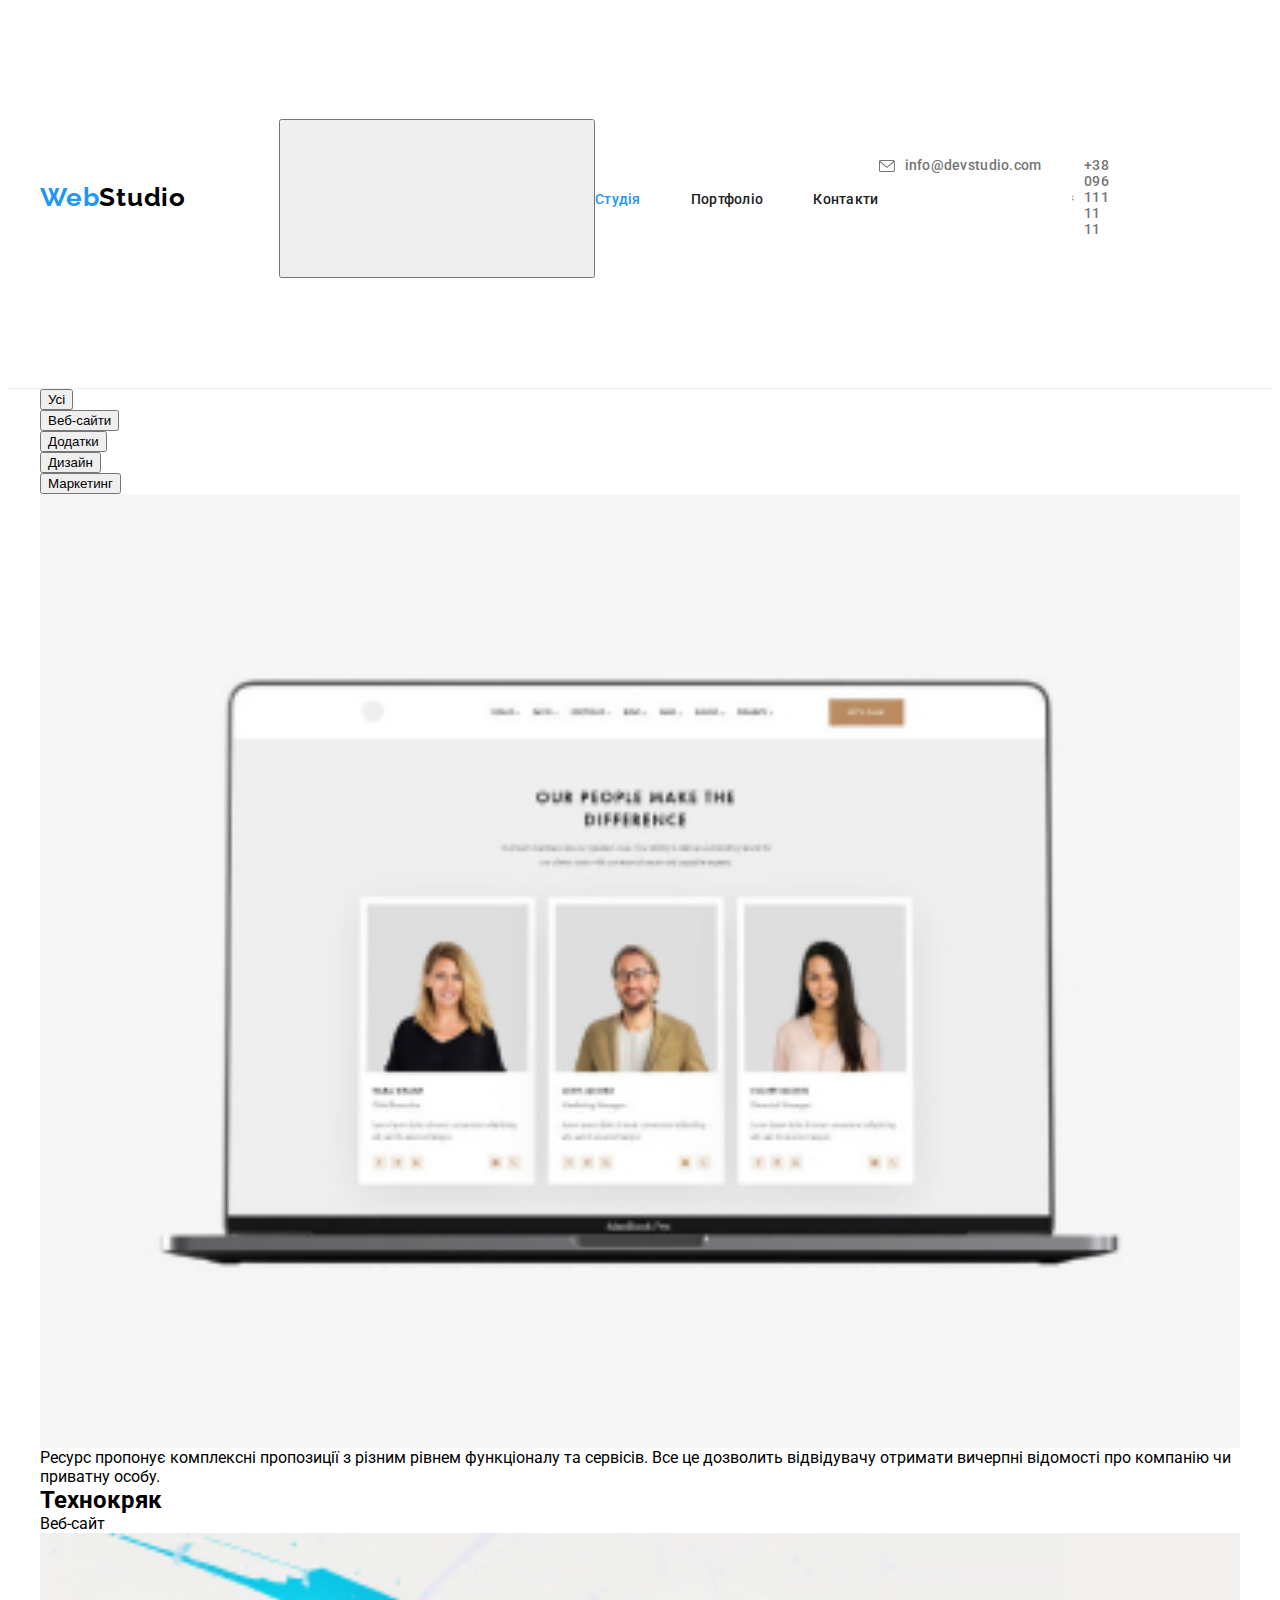
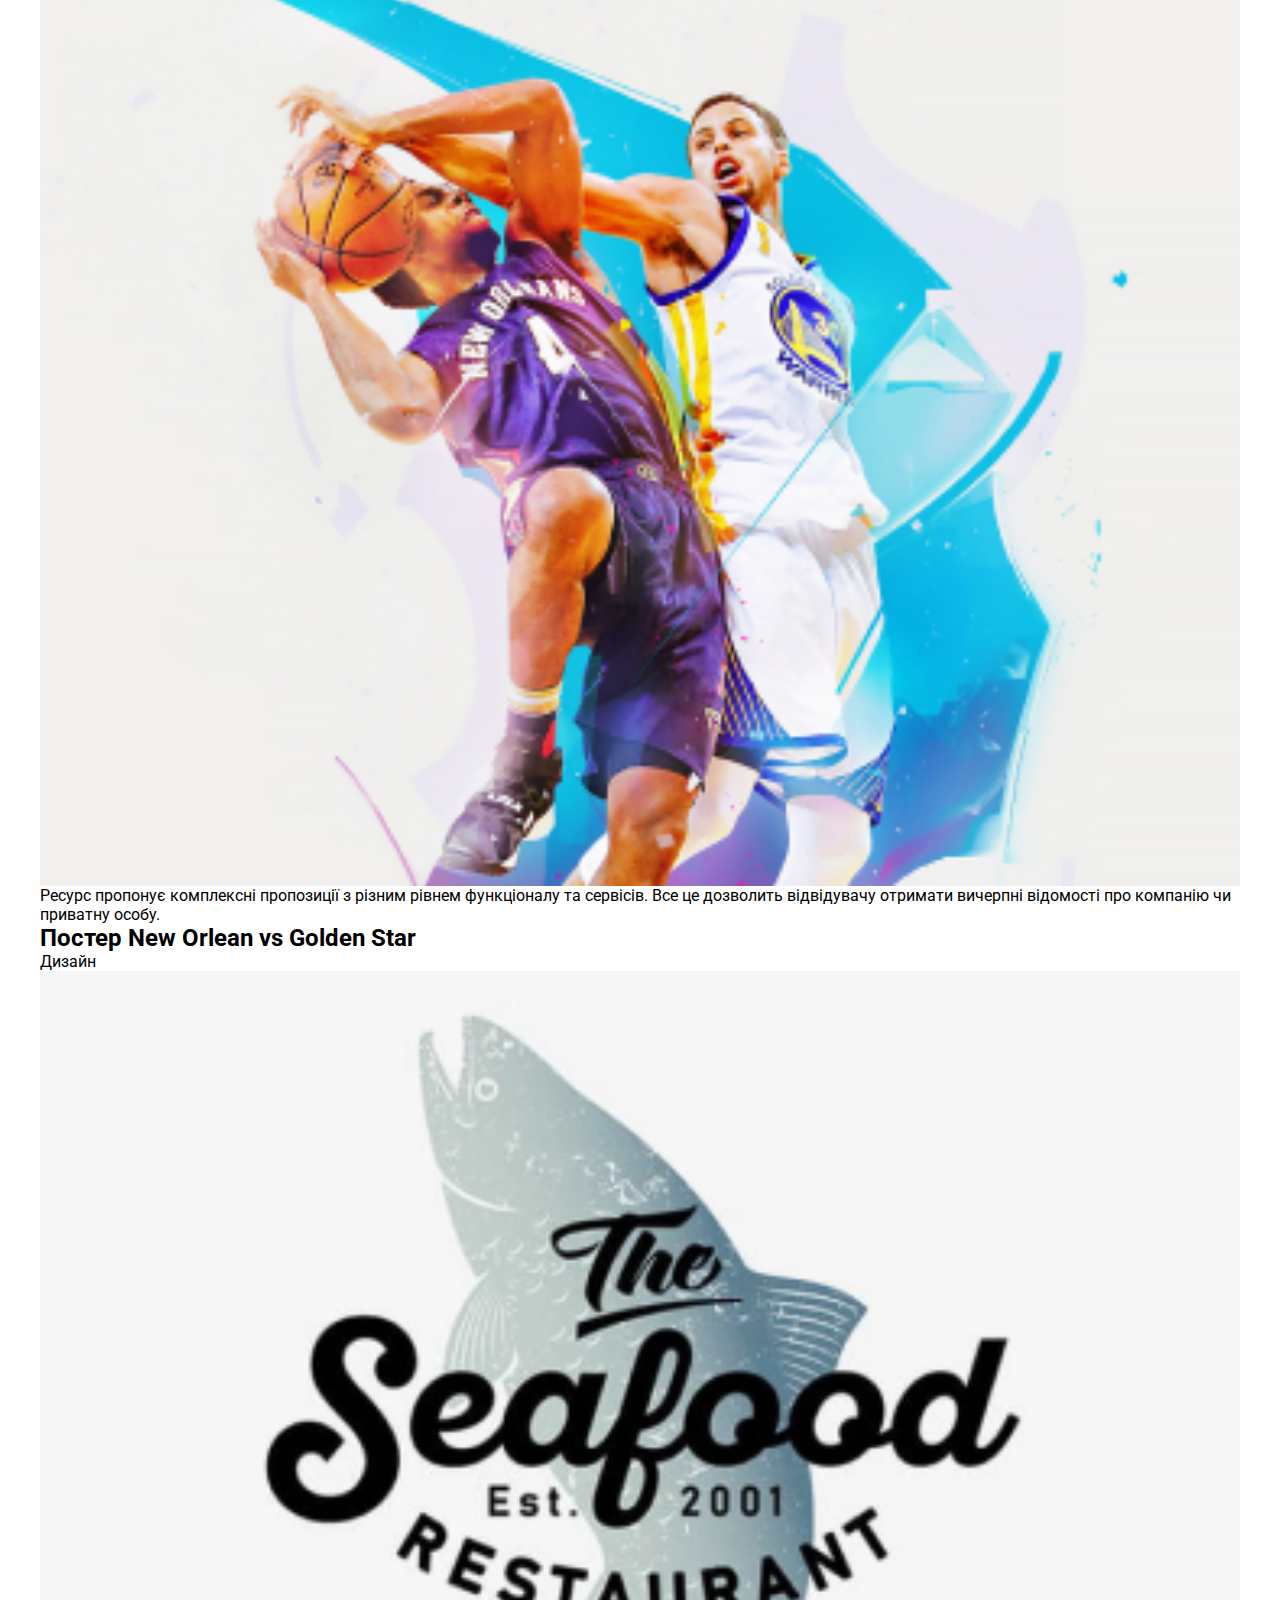
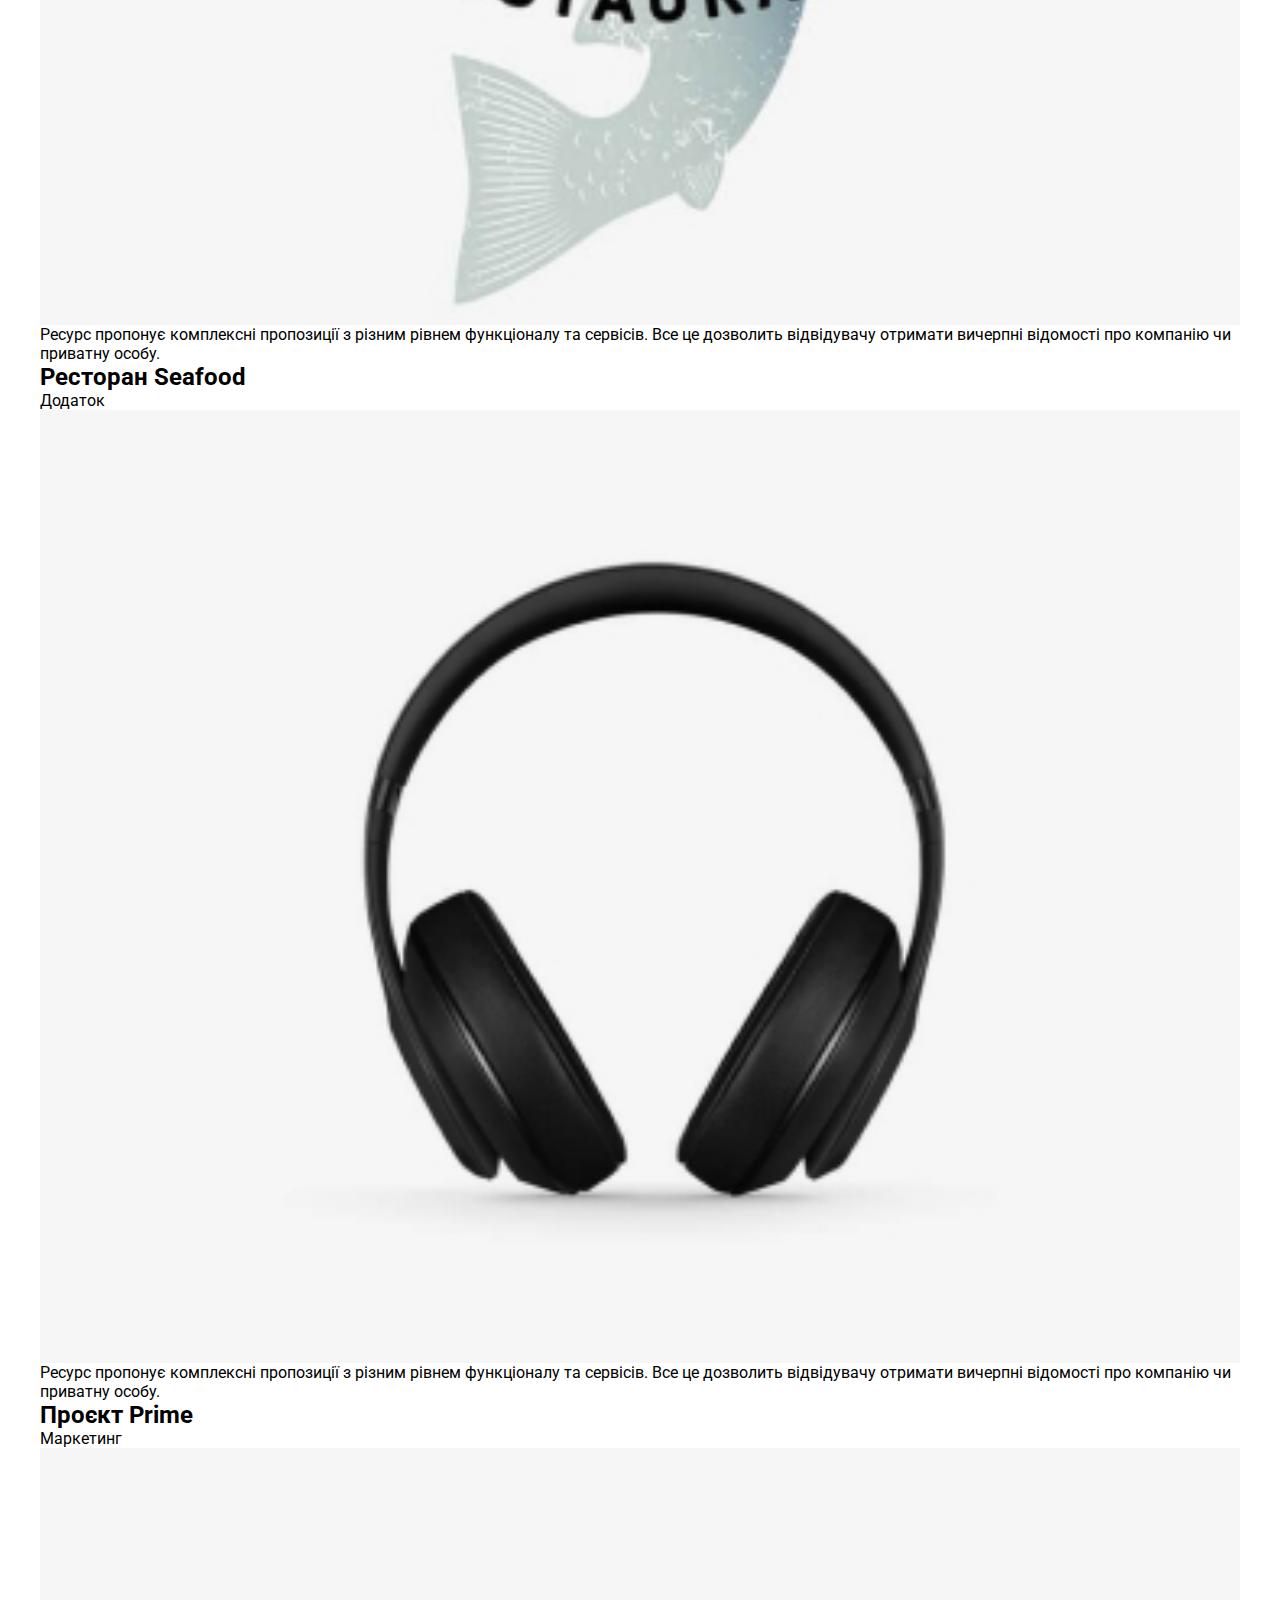
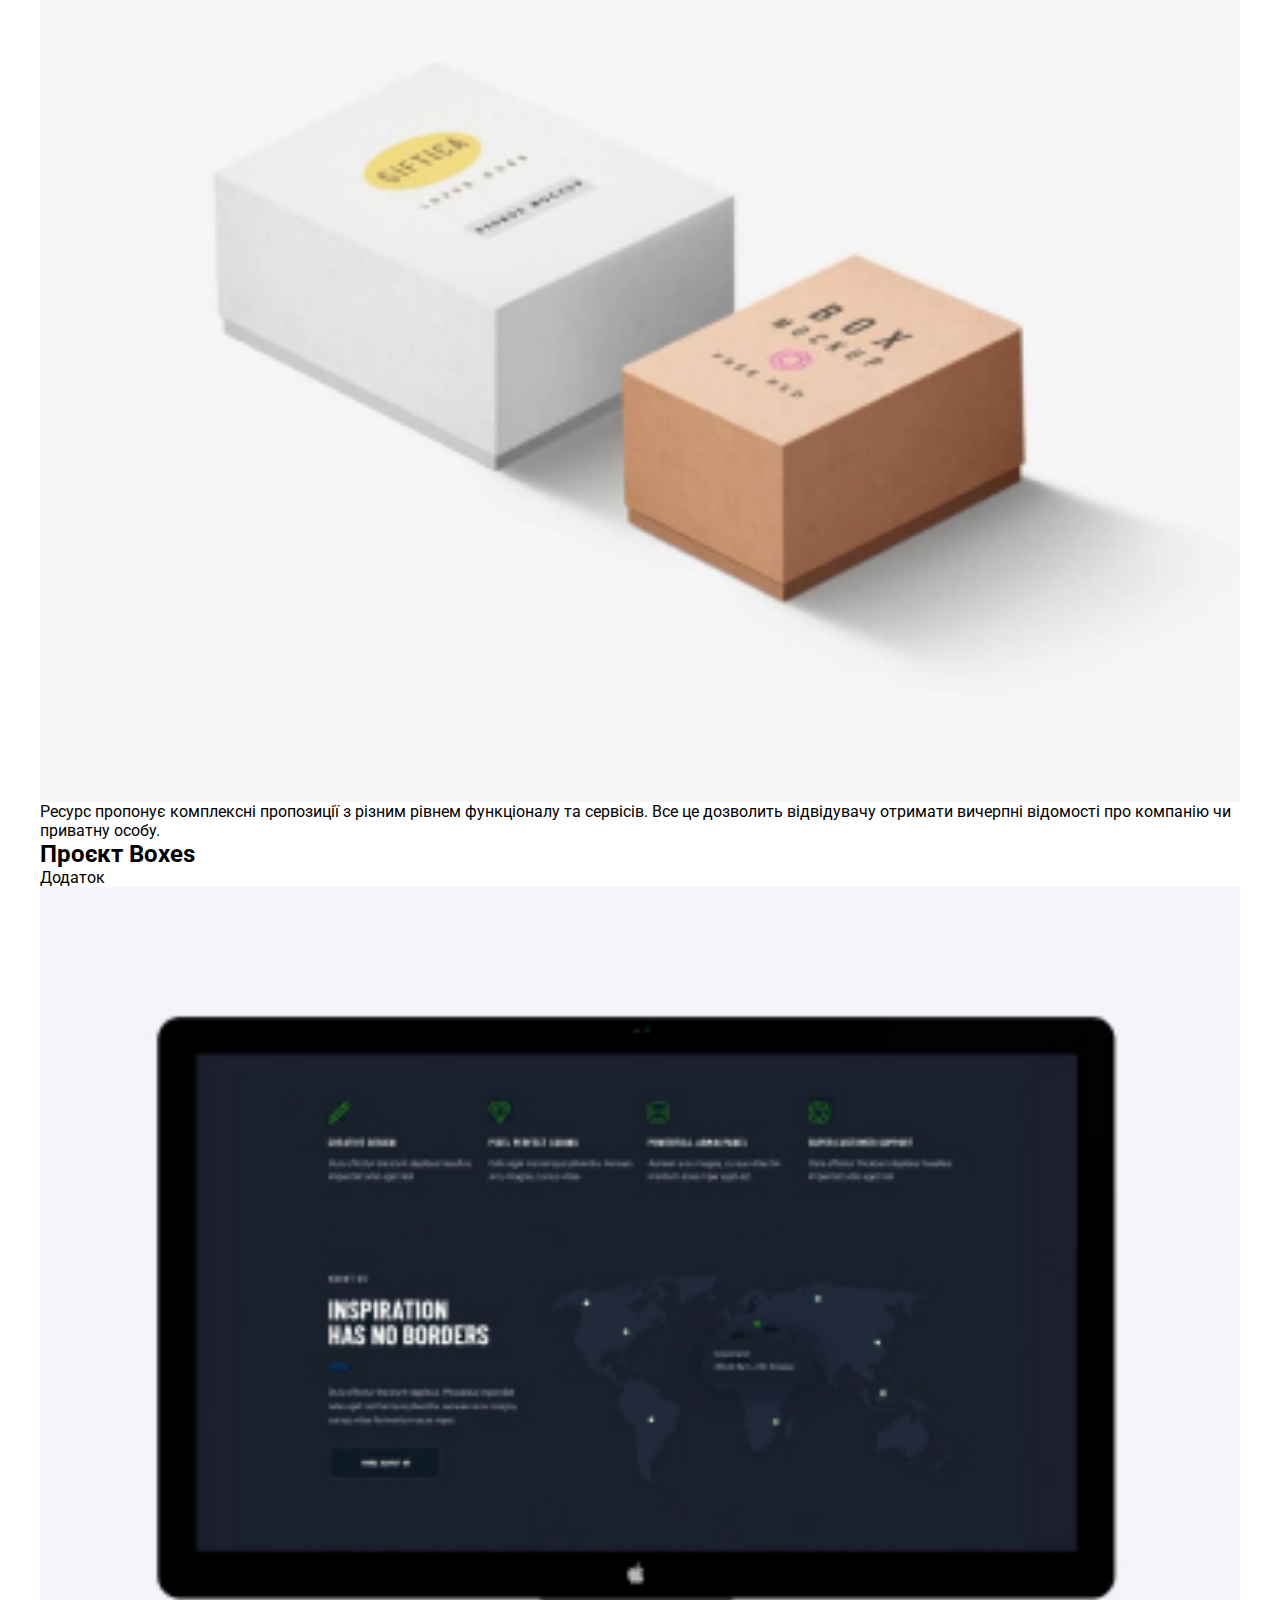
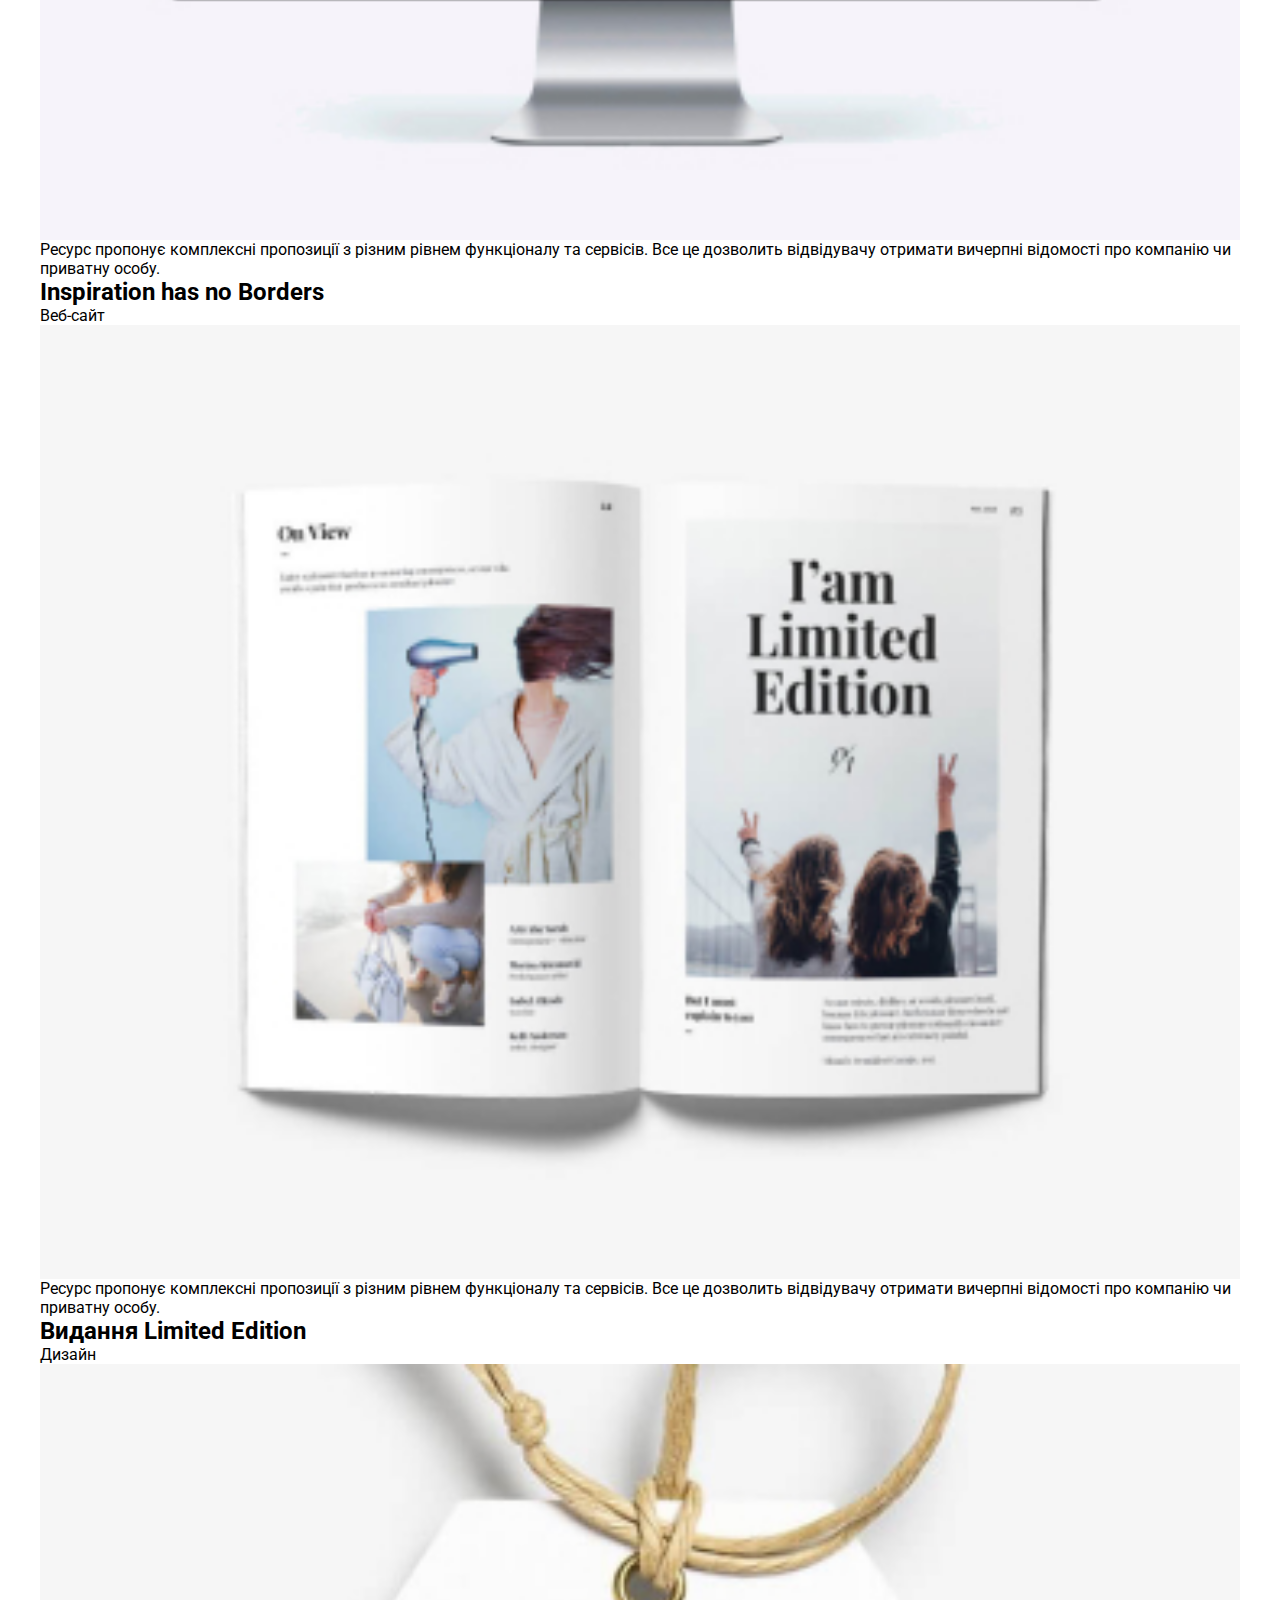
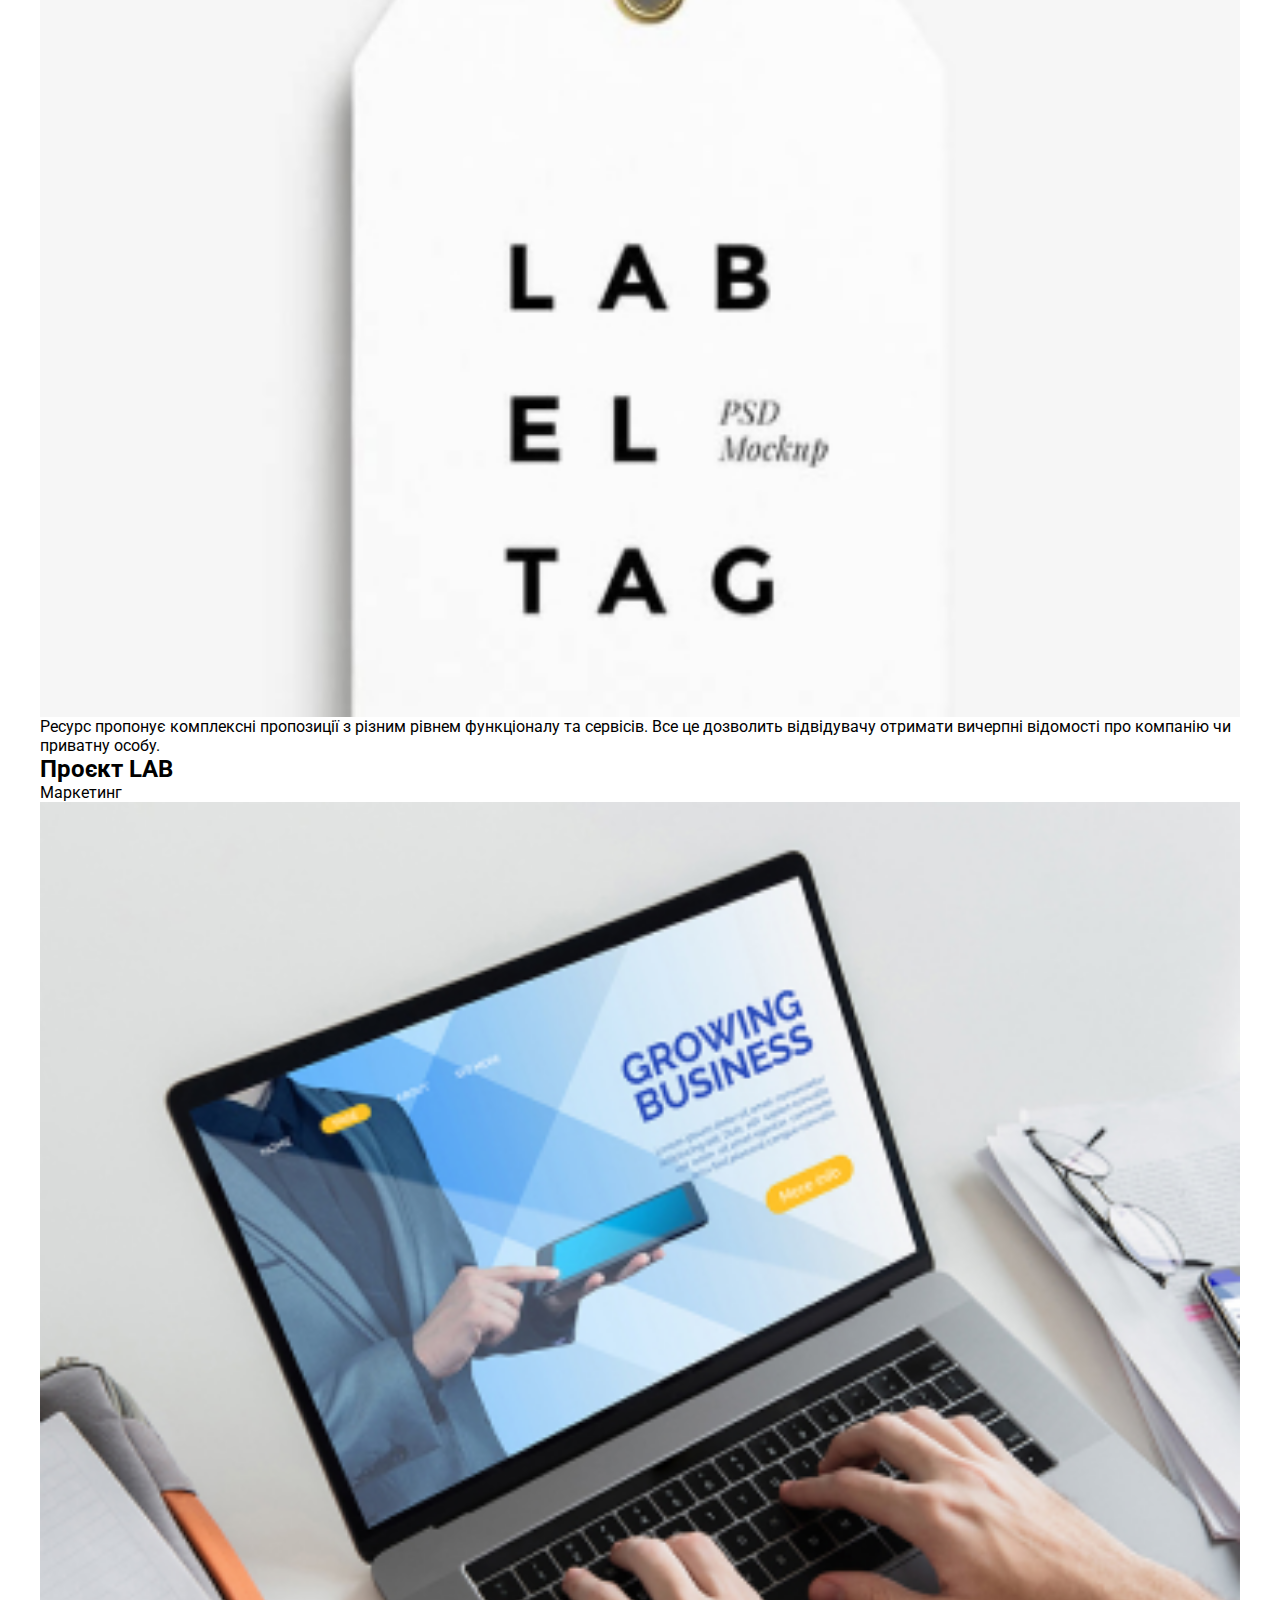
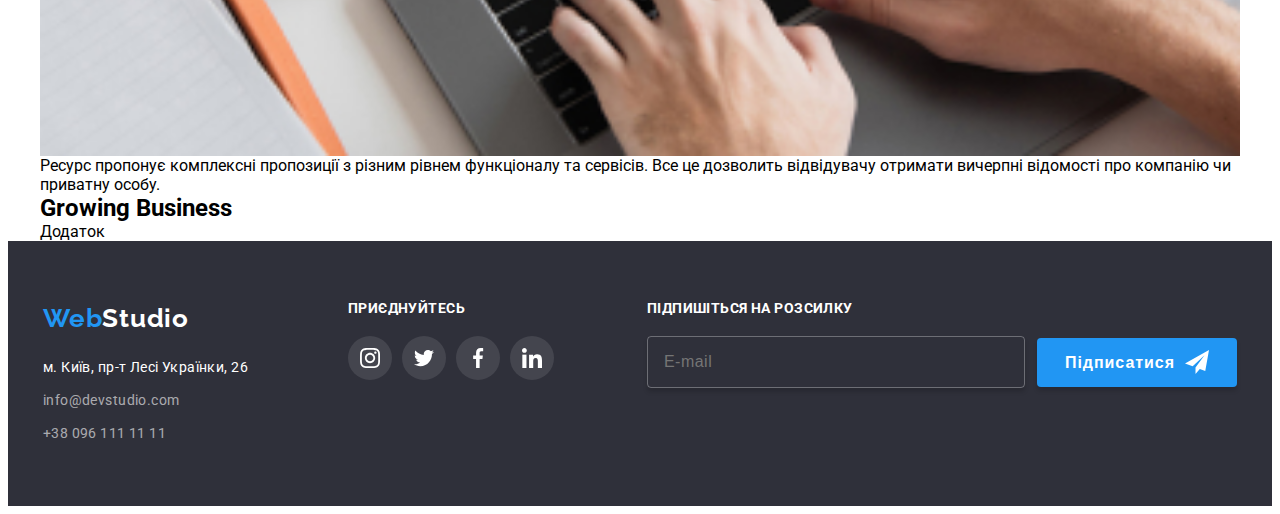
==== pages/portfolio.html @ 9ba5f321 "ee" ====
<!DOCTYPE html>
<html lang="en">
<head>
    <meta charset="UTF-8">
    <meta name="viewport" content="width=device-width, initial-scale=1.0">
    <title>Document</title>
     <link
      rel="stylesheet"
      href="https://cdnjs.cloudflare.com/ajax/libs/modern-normalize/2.0.0/modern-normalize.min.css"
      integrity="sha512-4xo8blKMVCiXpTaLzQSLSw3KFOVPWhm/TRtuPVc4WG6kUgjH6J03IBuG7JZPkcWMxJ5huwaBpOpnwYElP/m6wg=="
      crossorigin="anonymous"
      referrerpolicy="no-referrer" />
    <link rel="preconnect" href="https://fonts.googleapis.com" />
    <link rel="preconnect" href="https://fonts.gstatic.com" crossorigin />
    <link
      href="https://fonts.googleapis.com/css2?family=Raleway:ital,wght@0,100..900;1,100..900&family=Roboto:ital,wght@0,100;0,300;0,400;0,500;0,700;0,900;1,100;1,300;1,400;1,500;1,700;1,900&display=swap"
      rel="stylesheet" />
   
    <link rel="stylesheet" href="../style/main.min.css" />

</head>
<body>
  <header class="header">
    <div class="container">
      <a href="../index.html" class="header__logo"
        ><span class="header__color">Web</span>Studio</a
      >
      <button type="button" class="header__menu" data-menu-open>
        <svg class="header__burger">
          <use href="../img/symbol-defs.svg#icon-menu"></use>
        </svg>
      </button>
      <nav class="nav">
        <ul class="nav__list">
          <li class="nav__item">
            <a href="../index.html" class="nav__link curent">Студія</a>
          </li>
          <li class="nav__item">
            <a href="../pages/portfolio.html" class="nav__link">Портфоліо</a>
          </li>
          <li class="nav__item"><a href="#" class="nav__link">Контакти</a></li>
        </ul>
      </nav>
      <ul class="header__list">
        <li class="header__item">
          <a href="mailto:info@devstudio.com" class="header__link"
            ><svg class="header__icon">
              <use href="../img/symbol-defs.svg#icon-mail"></use>
              </svg><span class="header__cell">info@devstudio.com</span></a
          >
        </li>
        <li class="header__item">
          <a href="tel:+380961111111" class="header__link"
            ><svg class="header__icon">
              <use href="../img/symbol-defs.svg#icon-tel"></use>
              </svg>
              <span class="header__cell">+38 096 111 11 11</span></a>
        </li>
      </ul>
      <div class="menu is-hidden" data-menu>
        <button type="button" class="menu__close" data-menu-close>
          <svg class="menu__icon">
            <use href="../img/symbol-defs.svg#icon-close"></use>
          </svg>
        </button>
        <ul class="menu__list">
          <li class="menu__item"><a href="../index.html" class="menu__link">Студія</a></li>
          <li class="menu__item"><a href="../pages/portfolio.html" class="menu__link">Портфоліо</a></li>
          <li class="menu__item"><a href="#" class="menu__link">Контакти</a></li>

        </ul>
        <ul class="menu__items">
          <li class="menu__elem"><a href="tel:+380961111111" class="menu__contacttel">+38 096 111 11 11</a></li>
          <li class="menu__elem"><a href="mailto:info@devstudio.com" class="menu__contact">info@devstudio.com</a></li>
        </ul>

      <ul class="menu__social">
        <li class="menu__el"><a href="#" class="menu__ciberlink">Instagram</a></li>
        <li class="menu__el"><a href="#" class="menu__ciberlink">Twitter</a></li>
        <li class="menu__el"><a href="#" class="menu__ciberlink">Facebook</a></li>
        <li class="menu__el"><a href="#" class="menu__ciberlink">LinkedIn</a></li>
      </ul>
      </div>
    </div>
  </header>

    <main>
        <section class="card">
            <div class="container">
            <ul class="button__list">
                <li class="button__item"><button type="button" class="button__btn">Усі</button></li>
                <li class="button__item"><button type="button" class="button__btn">Веб-сайти</button></li>
                <li class="button__item"><button type="button" class="button__btn">Додатки</button></li>
                <li class="button__item"><button type="button" class="button__btn">Дизайн</button></li>
                <li class="button__item"><button type="button" class="button__btn">Маркетинг</button></li>
            </ul>
            <ul class="card__list">
                <li class="card__item">
                  <div class="card__box">
                    <img src="../img/texno.jpg" alt="texno" class="card__img">
                    <p class="card__desk">Ресурс пропонує комплексні пропозиції з різним рівнем функціоналу та сервісів. Все це дозволить відвідувачу отримати вичерпні відомості про компанію чи приватну особу.</p>
                    </div>
                    <div class="card__wrap">
                        <h2 class="card__title">Технокряк</h2>
                        <p class="card__text">Веб-сайт</p>
                    </div>
                </li>
                <li class="card__item">
                  <div class="card__box">
                    <img src="../img/star.jpg" alt="star" class="card__img">
                    <p class="card__desk">Ресурс пропонує комплексні пропозиції з різним рівнем функціоналу та сервісів. Все це дозволить відвідувачу отримати вичерпні відомості про компанію чи приватну особу.</p>
                    </div>
                    <div class="card__wrap">
                        <h2 class="card__title">Постер New Orlean vs Golden Star</h2>
                        <p class="card__text">Дизайн</p>
                    </div>
                </li>
                <li class="card__item">
                  <div class="card__box">
                    <img src="../img/seafood.jpg" alt="seafood" class="card__img">
                    <p class="card__desk">Ресурс пропонує комплексні пропозиції з різним рівнем функціоналу та сервісів. Все це дозволить відвідувачу отримати вичерпні відомості про компанію чи приватну особу.</p>
                    </div>
                    <div class="card__wrap">
                        <h2 class="card__title">Ресторан Seafood</h2>
                        <p class="card__text">Додаток</p>
                    </div>
                </li>
                <li class="card__item">
                  <div class="card__box">
                    <img src="../img/prime.jpg" alt="prime" class="card__img">
                    <p class="card__desk">Ресурс пропонує комплексні пропозиції з різним рівнем функціоналу та сервісів. Все це дозволить відвідувачу отримати вичерпні відомості про компанію чи приватну особу.</p>
                    </div>
                    <div class="card__wrap">
                        <h2 class="card__title">Проєкт Prime</h2>
                        <p class="card__text">Маркетинг</p>
                    </div>
                </li>
                <li class="card__item">
                  <div class="card__box">
                    <img src="../img/boxes.jpg" alt="boxes" class="card__img">
                    <p class="card__desk">Ресурс пропонує комплексні пропозиції з різним рівнем функціоналу та сервісів. Все це дозволить відвідувачу отримати вичерпні відомості про компанію чи приватну особу.</p>
                    </div>
                    <div class="card__wrap">
                        <h2 class="card__title">Проєкт Boxes</h2>
                        <p class="card__text">Додаток</p>
                    </div>
                </li>
                <li class="card__item">
                  <div class="card__box">
                    <img src="../img/borders.jpg" alt="borders" class="card__img">
                    <p class="card__desk">Ресурс пропонує комплексні пропозиції з різним рівнем функціоналу та сервісів. Все це дозволить відвідувачу отримати вичерпні відомості про компанію чи приватну особу.</p>
                    </div>
                    <div class="card__wrap">
                        <h2 class="card__title">Inspiration has no Borders</h2>
                        <p class="card__text">Веб-сайт</p>
                    </div>
                </li>
                <li class="card__item">
                  <div class="card__box">
                    <img src="../img/edition.jpg" alt="edstion" class="card__img">
                    <p class="card__desk">Ресурс пропонує комплексні пропозиції з різним рівнем функціоналу та сервісів. Все це дозволить відвідувачу отримати вичерпні відомості про компанію чи приватну особу.</p>
                    </div>
                    <div class="card__wrap">
                        <h2 class="card__title">Видання Limited Edition</h2>
                        <p class="card__text">Дизайн</p>
                    </div>
                </li>
                <li class="card__item">
                  <div class="card__box">
                    <img src="../img/lab.jpg" alt="lab" class="card__img">
                    <p class="card__desk">Ресурс пропонує комплексні пропозиції з різним рівнем функціоналу та сервісів. Все це дозволить відвідувачу отримати вичерпні відомості про компанію чи приватну особу.</p>
                    </div>
                    <div class="card__wrap">
                        <h2 class="card__title">Проєкт LAB</h2>
                        <p class="card__text">Маркетинг</p>
                    </div>
                </li>
                <li class="card__item">
                  <div class="card__box">
                    <img src="../img/busines.jpg" alt="busines" class="card__img">
                    <p class="card__desk">Ресурс пропонує комплексні пропозиції з різним рівнем функціоналу та сервісів. Все це дозволить відвідувачу отримати вичерпні відомості про компанію чи приватну особу.</p>
                    </div>
                    <div class="card__wrap">
                        <h2 class="card__title">Growing Business</h2>
                        <p class="card__text">Додаток</p>
                    </div>
                </li>
            </ul>
    </div>
        </section>
    </main>

     <footer class="footer">
      <div class="container">
        <div class="footer__wrapper">
          <a href="../index.html" class="footer__logo"
            ><span class="footer__color">Web</span>Studio</a
          >
          <address class="footer__address">
            <a
              href="https://www.google.com/maps?sca_esv=b5919fffce7396f9&sca_upv=1&rlz=1C1CHZN_ruUA982UA982&output=search&q=%D0%BC.+%D0%9A%D0%B8%D1%97%D0%B2,+%D0%BF%D1%80-%D1%82+%D0%9B%D0%B5%D1%81%D1%96+%D0%A3%D0%BA%D1%80%D0%B0%D1%97%D0%BD%D0%BA%D0%B8,+26&source=lnms&fbs=[base64]&entry=mc&ved=1t:200715&ictx=111"
              target="_blank"
              class="footer__position"
              >м. Київ, пр-т Лесі Українки, 26</a
            >
            <ul class="footer__list">
              <li class="footer__item">
                <a href="mailto:info@devstudio.com" class="footer__link"
                  >info@devstudio.com</a
                >
              </li>
              <li class="footer__item">
                <a href="tel:+380961111111" class="footer__link"
                  >+38 096 111 11 11</a
                >
              </li>
            </ul>
          </address>
        </div>
        <div class="footer__box">
          <h2 class="footer__title">приєднуйтесь</h2>
          <ul class="footer__items">
            <li class="footer__itm">
              <a href="" class="footer__social">
                <svg class="footer__icon">
                  <use href="../img/symbol-defs.svg#icon-instagram"></use>
                </svg>
              </a>
            </li>
            <li class="footer__itm">
              <a href="" class="footer__social">
                <svg class="footer__icon">
                  <use href="../img/symbol-defs.svg#icon-twitter"></use>
                </svg>
              </a>
            </li>
            <li class="footer__itm">
              <a href="" class="footer__social">
                <svg class="footer__icon">
                  <use href="../img/symbol-defs.svg#icon-facebook"></use>
                </svg>
              </a>
            </li>
            <li class="footer__itm">
              <a href="" class="footer__social">
                <svg class="footer__icon">
                  <use href="../img/symbol-defs.svg#icon-linkedin"></use>
                </svg>
              </a>
            </li>
          </ul>
        </div>
        <div class="footer__block">
          <b class="footer__subscribe">Підпишіться на розсилку</b>
          <form class="footer__form">
            <input type="email" placeholder="E-mail" class="footer__input" />
            <button type="submit" class="footer__btn">
              Підписатися
              <svg class="footer__plane">
                <use href="../img/symbol-defs.svg#icon-plane"></use>
              </svg>
            </button>
          </form>
        </div>
      </div>
    </footer>
    <script src="../js/mobile-menu.js"></script>
</body>
</html>
---- style/main.min.css ----
body{font-family:"Roboto"}.container{max-width:1200px;margin:0 auto;padding:0 15px}@media screen and (min-width: 480px){.container{width:480px}}@media screen and (min-width: 768px){.container{width:768px}}@media screen and (min-width: 1200px){.container{width:1200px}}ul{list-style:none;margin:0;padding:0}a{text-decoration:none}img{display:block;width:100%;height:auto;max-width:100%}h1,h2,h3,p{margin:0}.header{padding:10px 0;border-bottom:1px solid #ececec}@media screen and (min-width: 768px){.header{padding:21px 0}}@media screen and (min-width: 1200px){.header{padding:25px 0}}.header>.container{display:flex;align-items:center}.header__logo{color:#000;font-family:"Raleway";font-size:24px;font-weight:700;line-height:1.38;letter-spacing:.72px;margin-right:auto;animation:logo-scale 5000ms alternate infinite}@media screen and (min-width: 768px){.header__logo{margin-right:88px}}@media screen and (min-width: 1200px){.header__logo{font-size:26px;letter-spacing:.78px;margin-right:93px}}@keyframes logo-scale{0%{transform:scale(0.9)}100%{transform:scale(1.1)}}.header__color{color:#2196f3}.header__list{display:none;margin-left:auto}@media screen and (min-width: 768px){.header__list{display:flex;flex-direction:column;gap:10px}}@media screen and (min-width: 1200px){.header__list{flex-direction:row;gap:30px}}.header__item:nth-child(2) .header__icon{width:10px;height:16px}.header__link{display:flex;align-items:center;gap:10px}.header__link:hover .header__cell,.header__link:focus .header__cell{color:#2196f3}.header__link:hover .header__icon,.header__link:focus .header__icon{fill:#2196f3}.header__cell{color:#757575;font-size:14px;font-weight:500;line-height:1.14;letter-spacing:.28px;transition:color 250ms cubic-bezier(0.4, 0, 0.2, 1)}.header__icon{width:16px;height:12px;fill:#757575;transition:fill 250ms cubic-bezier(0.4, 0, 0.2, 1)}.nav{display:none}@media screen and (min-width: 768px){.nav{display:block}}.nav__list{display:flex;gap:50px}.nav__item{position:relative}.nav__link{color:#212121;font-size:14px;font-weight:500;line-height:1.14;letter-spacing:.28px;transition:color 250ms cubic-bezier(0.4, 0, 0.2, 1)}.nav__link:hover,.nav__link:focus{color:#2196f3}.curent{color:#2196f3}.curent::after{content:"";display:block;opacity:0;border-radius:2px;background-color:#2196f3;width:100%;height:4px;position:absolute;top:49px;left:0;transition:550ms cubic-bezier(0.4, 0, 0.2, 1);transform:scale(0)}.curent:hover::after{opacity:1;transform:scale(1)}.hero{padding-top:118px;padding-bottom:118px;background-image:linear-gradient(rgba(47, 48, 58, 0.4), rgba(47, 48, 58, 0.4)),url(../img/hero.webp);background-position:center;background-repeat:no-repeat;background-size:cover;text-align:center;overflow:hidden}@media screen and (min-width: 1200px){.hero{padding-top:200px;padding-bottom:200px}}.hero__title{color:#fff;text-align:center;font-size:26px;font-weight:900;line-height:1.36;letter-spacing:1.56px;text-transform:uppercase;width:100%;margin-left:auto;margin-right:auto;margin-bottom:30px;animation-name:title-move;animation-duration:2000ms}@media screen and (min-width: 480px){.hero__title{width:360px}}@media screen and (min-width: 1200px){.hero__title{font-size:44px;letter-spacing:2.64px;width:696px}}@keyframes title-move{0%{transform:translateX(-1500px) scale(0);color:#000}100%{transform:translateX(0) scale(1);color:#fff}}.hero__btn{color:#fff;text-align:center;font-size:16px;font-weight:700;line-height:1.87;letter-spacing:.96px;background-color:#2196f3;padding:10px 24px;border:none;border-radius:4px;box-shadow:0px 4px 4px 0px rgba(0,0,0,.15);animation-name:btn-move;animation-duration:2000ms}@media screen and (min-width: 1200px){.hero__btn{padding:10px 32px}}@keyframes btn-move{0%{transform:translateX(1500px) rotate(0) scale(0);color:#000;background-color:red}100%{transform:translateX(0) rotate(360deg) scale(1);color:#fff;background-color:#2196f3}}.advant{padding-top:60px}@media screen and (min-width: 1200px){.advant{padding-top:94px}}.advant__list{display:flex;flex-wrap:wrap;gap:30px}.advant__item::before{content:"";margin-bottom:30px;display:block;width:100%;height:120px;border-radius:4px;background-color:#f5f4fa;background-position:center;background-repeat:no-repeat}@media screen and (min-width: 480px){.advant__item::before{width:450px}}@media screen and (min-width: 768px){.advant__item::before{width:354px}}@media screen and (min-width: 1200px){.advant__item::before{width:270px}}.advant__item:first-child::before{background-image:url(../img/antenna.png)}.advant__item:nth-child(2)::before{background-image:url(../img/clock.png)}.advant__item:nth-child(3)::before{background-image:url(../img/diagram.png)}.advant__item:last-child::before{background-image:url(../img/astronaut.png)}.advant__title{color:#212121;font-size:14px;font-weight:700;line-height:1.14;letter-spacing:.42px;text-transform:uppercase;margin-bottom:10px;text-align:center}@media screen and (min-width: 768px){.advant__title{text-align:start}}.advant__text{width:100%;color:#757575;font-size:14px;font-weight:400;line-height:1.71;letter-spacing:.4px}@media screen and (min-width: 480px){.advant__text{width:450px}}@media screen and (min-width: 768px){.advant__text{width:354px}}@media screen and (min-width: 1200px){.advant__text{width:270px}}.work{display:none;padding-top:94px;padding-bottom:94px;text-align:center}@media screen and (min-width: 1200px){.work{display:block}}.work__title{color:#212121;text-align:center;font-size:36px;font-weight:700;line-height:1.16;letter-spacing:1.08px;margin-bottom:50px}.work__list{display:flex;gap:30px}.work__item{position:relative}.work__wrap{padding-top:27px;padding-bottom:27px;background-color:rgba(47,48,58,.8);position:absolute;bottom:0;left:0;width:100%}.work__deck{color:#fff;text-align:center;font-size:14px;font-weight:700;line-height:1.14;letter-spacing:.42px;text-transform:uppercase}.team{padding-top:60px;padding-bottom:60px;text-align:center;background-color:#f5f4fa}@media screen and (min-width: 1200px){.team{padding-top:94px;padding-bottom:94px}}.team__title{color:#212121;text-align:center;font-weight:700;margin-bottom:30px;font-size:28px;line-height:1.178571429;letter-spacing:.84px}@media screen and (min-width: 1200px){.team__title{margin-bottom:50px;line-height:1.16;letter-spacing:1.08px;font-size:36px}}.team__list{display:flex;gap:30px;flex-wrap:wrap}.team__item{flex-basis:100%;border-radius:0px 0px 4px 4px;box-shadow:0px 1px 3px 0px rgba(0,0,0,.12),0px 1px 1px 0px rgba(0,0,0,.14),0px 2px 1px 0px rgba(0,0,0,.2)}@media screen and (min-width: 480px){.team__item{flex-basis:100%}}@media screen and (min-width: 768px){.team__item{flex-basis:calc((100% - 30px)/2)}}@media screen and (min-width: 1200px){.team__item{flex-basis:calc((100% - 90px)/4)}}.team__img{width:100%}.team__wrap{padding-top:30px;padding-bottom:24px;background:#fff}@media screen and (min-width: 1200px){.team__wrap{padding-bottom:30px}}.team__name{color:#212121;text-align:center;font-size:16px;font-weight:500;line-height:1.18;letter-spacing:.48px;margin-bottom:10px}.team__taxt{color:#757575;text-align:center;font-size:16px;font-weight:400;line-height:1.18;letter-spacing:.48px;margin-bottom:16px}.team__items{display:flex;justify-content:center;gap:10px}.team__link{padding:12px 12px;border-radius:50%;display:flex;justify-content:center;align-items:center;transition-property:background-color;transition-duration:250ms;transition-timing-function:cubic-bezier(0.4, 0, 0.2, 1)}.team__link:hover,.team__link:focus{border:none;background-color:#2196f3;outline:0px solid #2196f3}.team__link:hover .team__icon,.team__link:focus .team__icon{fill:#fff}.team__icon{width:20px;height:20px;fill:#afb1b8;transition-property:fill;transition-duration:250ms;transition-timing-function:cubic-bezier(0.4, 0, 0.2, 1)}.client{padding-top:60px;padding-bottom:60px;text-align:center}@media screen and (min-width: 1200px){.client{padding-top:94px;padding-bottom:94px}}.client__title{color:#212121;text-align:center;font-size:28px;font-weight:700;line-height:1.16;letter-spacing:.84px;margin-bottom:30px}@media screen and (min-width: 1200px){.client__title{margin-bottom:50px;font-size:36px;letter-spacing:1.08px}}.client__list{display:flex;gap:30px;flex-wrap:wrap}.client__item{flex-basis:calc((100% - 30px)/2)}@media screen and (min-width: 480px){.client__item{flex-basis:calc((100% - 30px)/2)}}@media screen and (min-width: 768px){.client__item{flex-basis:calc((100% - 60px)/3)}}@media screen and (min-width: 1200px){.client__item{flex-basis:calc((100% - 150px)/6)}}.client__item:hover .client__link{border-color:#2196f3;outline:1px solid #2196f3}.client__item:hover .client__icon{fill:#2196f3}.client__link{border-radius:4px;outline:1px solid #afb1b8;height:92px;width:100%;display:flex;justify-content:center;align-items:center;transition-property:border-color;transition-duration:250ms;transition-timing-function:cubic-bezier(0.4, 0, 0.2, 1)}@media screen and (min-width: 486px){.client__link{width:210px}}@media screen and (min-width: 768px){.client__link{width:226px}}@media screen and (min-width: 1200px){.client__link{width:170px}}.client__icon{width:106px;height:60px;fill:#afb1b8;transition-property:fill;transition-duration:250ms;transition-timing-function:cubic-bezier(0.4, 0, 0.2, 1)}.footer{padding-top:60px;padding-bottom:60px;background-color:#2f303a;display:flex}@media screen and (min-width: 768px){.footer{flex-direction:row;display:block}}.footer>.container{display:flex;align-items:first baseline;flex-wrap:wrap;justify-content:center;flex-direction:column;align-items:center}@media screen and (min-width: 768px){.footer>.container{flex-direction:row;align-items:normal}}.footer__wrapper{width:235px}.footer__address{margin-left:20px}@media screen and (min-width: 768px){.footer__address{margin-left:0px}}.footer__logo{color:#fff;font-family:"Raleway";font-size:24px;font-weight:700;line-height:1.38;letter-spacing:.72px;margin-left:59px}@media screen and (min-width: 768px){.footer__logo{margin-left:0px}}@media screen and (min-width: 1200px){.footer__logo{font-size:26px;letter-spacing:.78px;margin-left:0px;margin-left:0px;display:block}}.footer__color{color:#2196f3}.footer__address{font-style:normal;margin-top:20px}@media screen and (min-width: 768px){.footer__box{margin-left:165px}}@media screen and (min-width: 1200px){.footer__box{margin-left:70px}}.footer__position{color:#fff;font-size:14px;font-weight:400;line-height:1.71;letter-spacing:.42px;margin-bottom:9px}.footer__list{display:flex;flex-direction:column;gap:9px;margin-top:9px;margin-left:39px}@media screen and (min-width: 1200px){.footer__list{margin-left:0px}}.footer__link{color:rgba(255,255,255,.6);font-size:14px;font-weight:400;line-height:1.71;letter-spacing:.42px}.footer__title{color:#fff;font-size:14px;font-weight:700;line-height:1.14;letter-spacing:.42px;text-transform:uppercase;margin-bottom:20px;margin-top:60px;display:flex;justify-content:center;align-items:center}@media screen and (min-width: 768px){.footer__title{margin-top:0px}}@media screen and (min-width: 1200px){.footer__title{display:block}}.footer__items{display:flex;gap:10px}.footer__social{padding:12px;display:flex;justify-content:center;align-items:center;border-radius:50%;background-color:rgba(255,255,255,.1);transition-property:background-color;transition-duration:250ms;transition-timing-function:cubic-bezier(0.4, 0, 0.2, 1)}.footer__social:hover{background-color:#2196f3}.footer__icon{width:20px;height:20px;fill:#fff;transition-property:fill;transition-duration:250ms;transition-timing-function:cubic-bezier(0.4, 0, 0.2, 1)}.footer__block{margin-top:60px}@media screen and (min-width: 1200px){.footer__block{margin-left:93px;margin-top:0px}}.footer__subscribe{color:#fff;font-size:14px;font-weight:700;line-height:1.14;letter-spacing:.42px;text-transform:uppercase;margin-bottom:20px;display:inline-block;display:flex;justify-content:center;align-items:center}@media screen and (min-width: 1200px){.footer__subscribe{display:block}}.footer__form{display:flex;align-items:center;gap:20px;flex-direction:column}@media screen and (min-width: 1200px){.footer__form{flex-direction:row;gap:12px}}.footer__input{color:rgba(255,255,255,.6);font-size:16px;font-weight:400;line-height:1.25;letter-spacing:.48px;padding-top:15px;padding-bottom:15px;padding-left:16px;border-radius:4px;border:1px solid rgba(255,255,255,.3);background:rgba(33,150,243,0);box-shadow:0px 4px 4px 0px rgba(0,0,0,.15);width:450px}@media screen and (min-width: 1200px){.footer__input{width:358px}}.footer__btn{color:#fff;background-color:#2196f3;padding:10px 28px;text-align:center;font-size:16px;font-weight:700;line-height:1.87;letter-spacing:.96px;border-radius:4px;box-shadow:0px 4px 4px 0px rgba(0,0,0,.15);border:none;display:flex;align-items:center;gap:10px}.footer__plane{width:24px;height:24px;fill:#fff}.backdrop{position:fixed;display:flex;justify-content:center;align-items:center;top:0;left:0;width:100%;height:100%;background-image:linear-gradient(rgba(0, 0, 0, 0.5), rgba(0, 0, 0, 0.5));opacity:1;transition:opacity 400ms cubic-bezier(0.175, 0.885, 0.32, 1.275)}.is-hidden{opacity:0;pointer-events:none;visibility:hidden}.is-hidden .modal{transform:translate(0) rotate(360deg)}.modal{position:absolute;top:50%;left:50%;transform:translate(-50%, -50%);padding:40px;border-radius:4px;background:#fff;box-shadow:0px 1px 3px 0px rgba(0,0,0,.12),0px 1px 1px 0px rgba(0,0,0,.14),0px 2px 1px 0px rgba(0,0,0,.2);transition:visibility 400ms cubic-bezier(0.175, 0.885, 0.32, 1.275),opacity 400ms cubic-bezier(0.175, 0.885, 0.32, 1.275),box-shadow 400ms cubic-bezier(0.175, 0.885, 0.32, 1.275),transform 1s}.modal__title{color:#212121;text-align:center;font-size:20px;font-weight:700;line-height:1.15;letter-spacing:.6px;margin-bottom:12px;text-align:center}.modal__form{font-size:20px}.modal__box{position:relative}.modal__label{color:#757575;font-size:12px;font-weight:400;line-height:1.16;letter-spacing:.12px}.modal__icon{width:18px;height:18px;fill:#212121;position:absolute;top:55%;left:14px}.modal__input{display:block;margin-top:4px;margin-bottom:10px;width:100%;height:40px;border-radius:4px;border:1px solid rgba(33,33,33,.2);outline:rgba(0,0,0,0);padding:11px 12px 11px 42px;font-size:14px}.modal__input:hover,.modal__input:focus{border:1px solid #2196f3}.modal__input:hover+.modal__icon,.modal__input:focus+.modal__icon{fill:#2196f3}.modal__coment{display:block;margin-top:4px;margin-bottom:20px;padding:12px 16px;border-radius:4px;border:1px solid rgba(33,33,33,.2);width:100%;height:120px;color:rgba(117,117,117,.5);font-size:12px;font-weight:400;line-height:1.16;letter-spacing:.12px;resize:none;outline:rgba(0,0,0,0);font-size:14px}.modal__coment:focus{border-color:#2196f3}.modal__wrap{display:flex;align-items:center;gap:4px;margin-left:12px;margin-right:11px}.modal__checked{display:flex;align-items:center}.modal__check{width:16px;height:15px}.modal__span{color:#757575;font-size:14px;font-weight:400;line-height:1.71;letter-spacing:.42px;margin-left:8px}.modal__link{color:#2196f3;font-size:14px;font-weight:400;line-height:24px;letter-spacing:.42px;text-decoration-line:underline}.modal__btn{color:#fff;text-align:center;font-size:16px;font-weight:700;line-height:1.87;letter-spacing:.96px;padding:10px 52px;background-color:#2196f3;border:none;border-radius:4px;box-shadow:0px 4px 4px 0px rgba(0,0,0,.15);display:block;margin-left:auto;margin-right:auto;margin-top:30px}.btn__close{position:absolute;top:8px;right:8px;background-color:rgba(0,0,0,0);width:30px;height:30px;border-radius:50%;border:1px solid rgba(0,0,0,.1);outline:rgba(0,0,0,0);display:flex;justify-content:center;align-items:center}.btn__close:hover,.btn__close:focus{cursor:pointer}.btn__close:hover .form__close,.btn__close:focus .form__close{fill:#2196f3}.form__close{width:18px;height:18px;fill:#000}/*# sourceMappingURL=main.min.css.map */
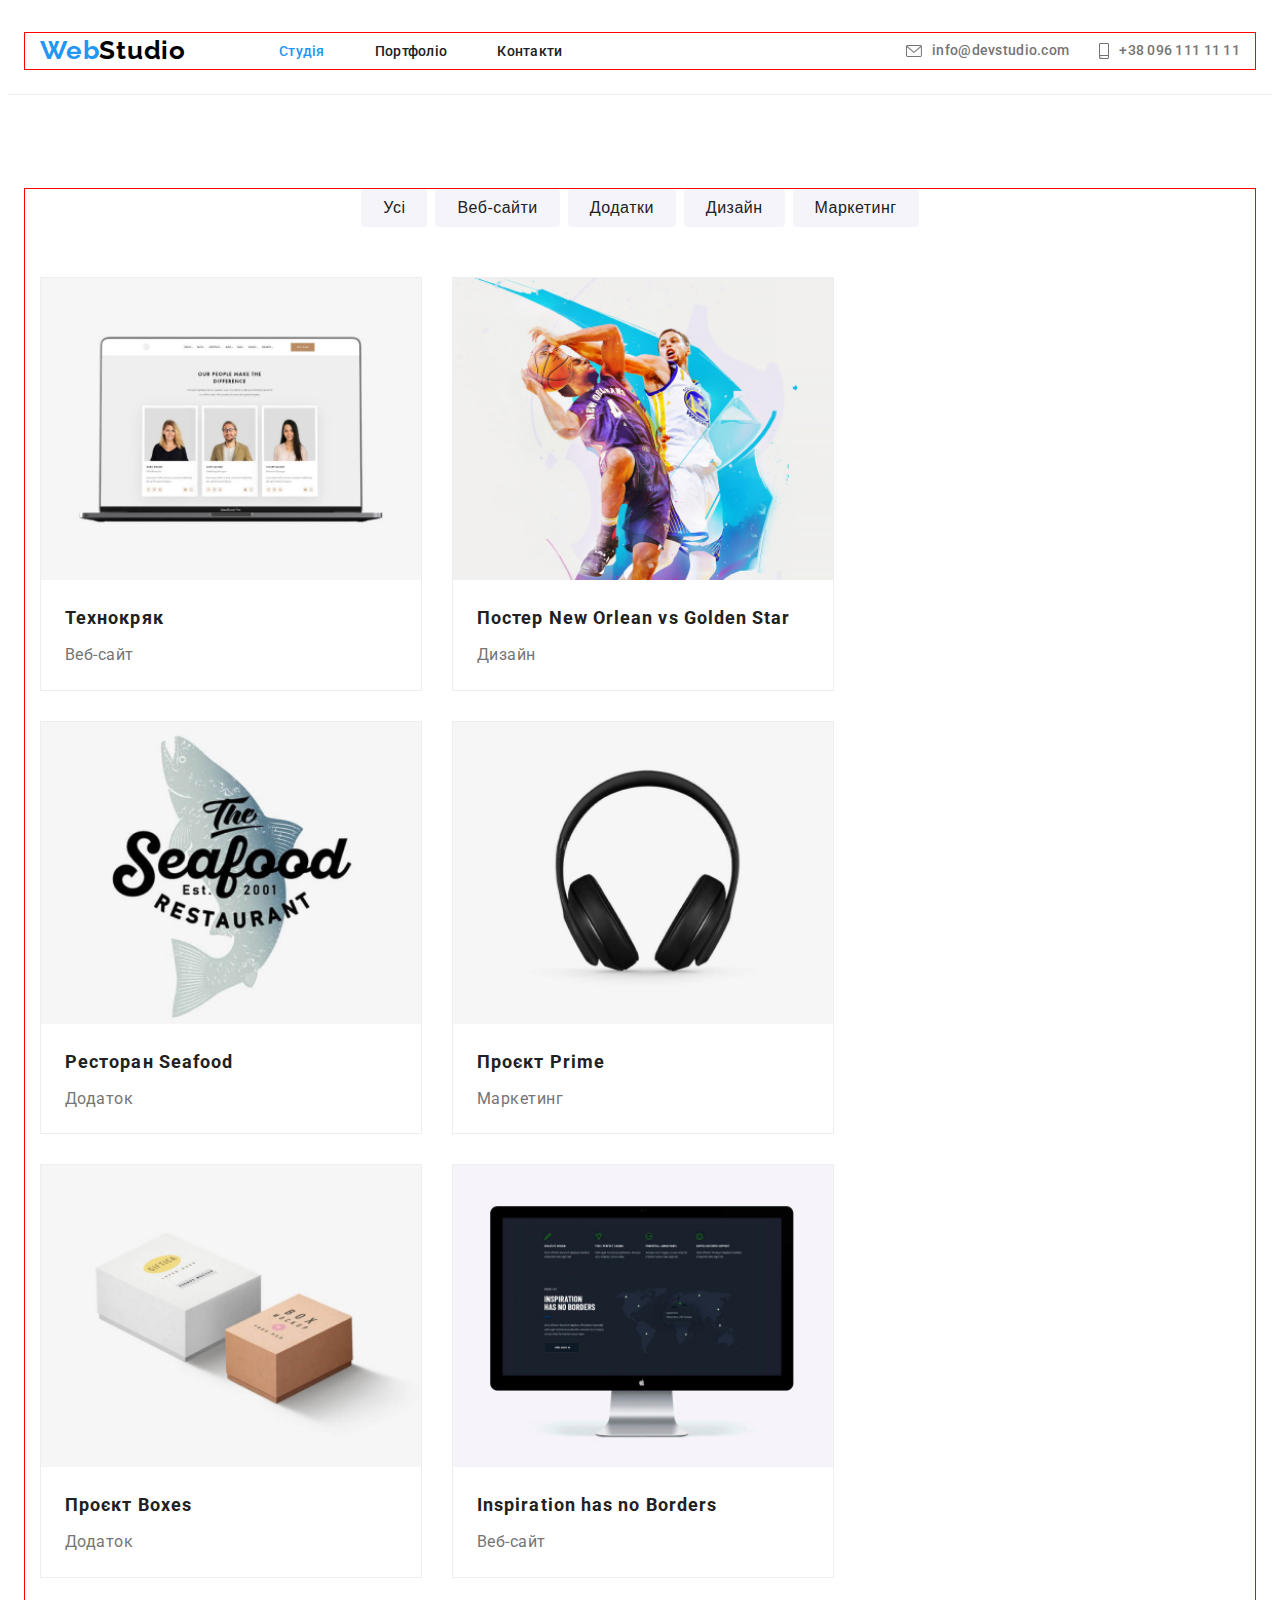
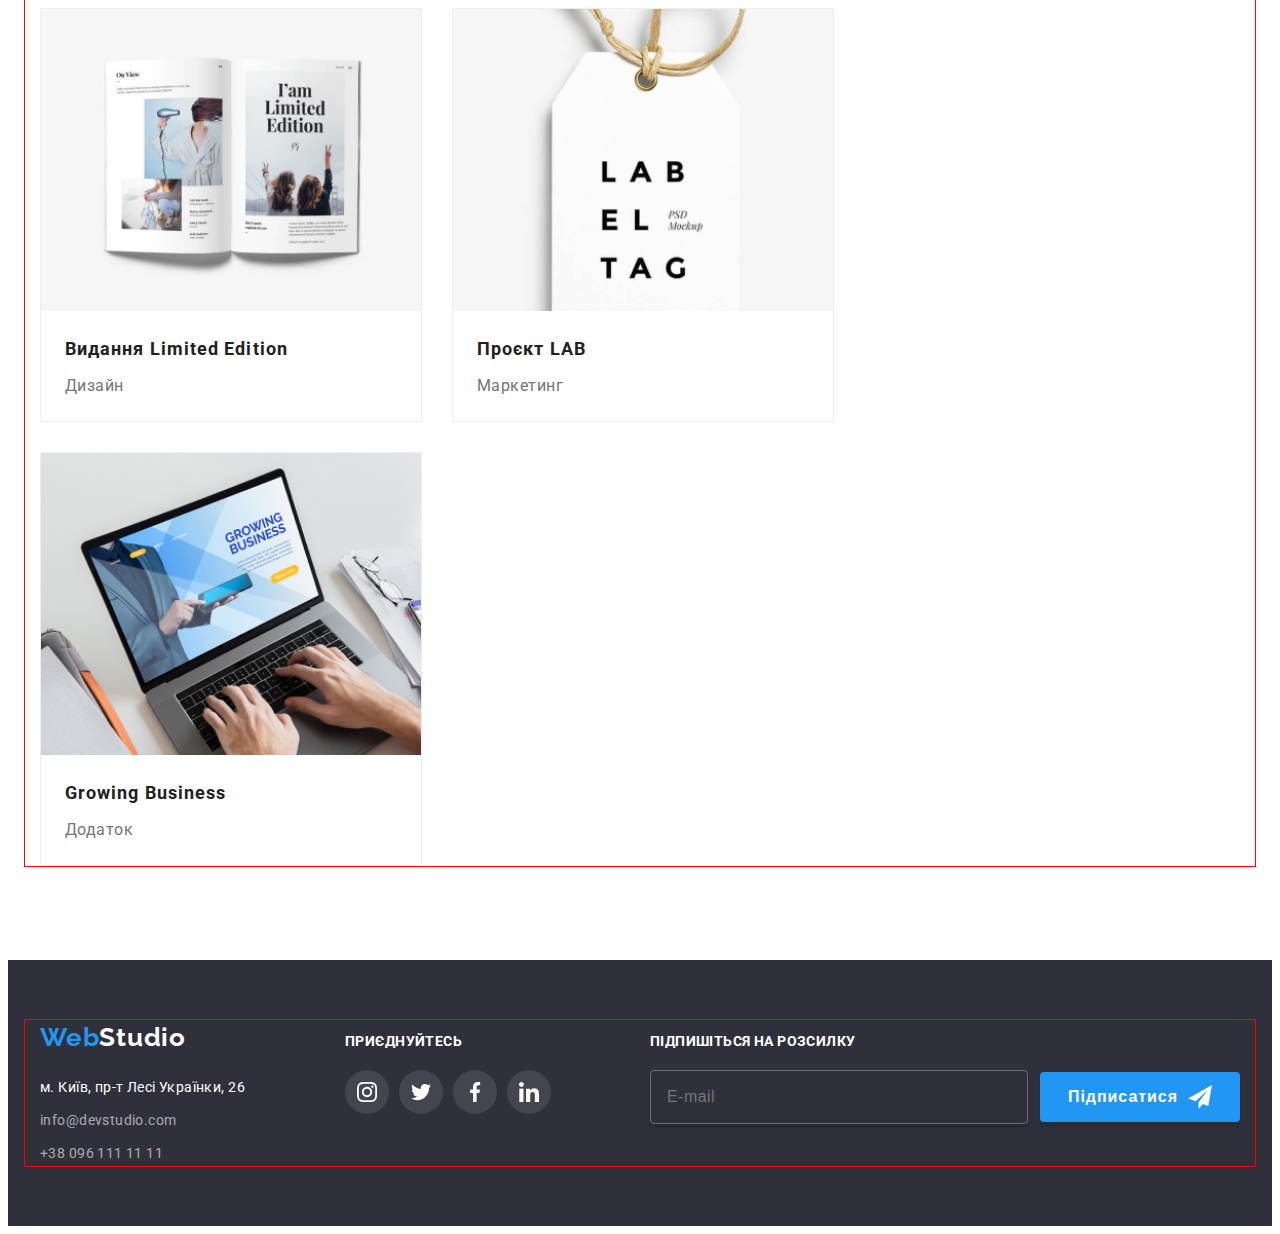
==== commit 154f9059: "756" ====
--- a/pages/portfolio.html
+++ b/pages/portfolio.html
@@ -25,11 +25,11 @@
       <a href="../index.html" class="header__logo"
         ><span class="header__color">Web</span>Studio</a
       >
-      <button type="button" class="header__menu" data-menu-open>
+      <!-- <button type="button" class="header__menu" data-menu-open>
         <svg class="header__burger">
           <use href="../img/symbol-defs.svg#icon-menu"></use>
         </svg>
-      </button>
+      </button> -->
       <nav class="nav">
         <ul class="nav__list">
           <li class="nav__item">
--- a/style/main.min.css
+++ b/style/main.min.css
@@ -1 +1 @@
-body{font-family:"Roboto"}.container{max-width:1200px;margin:0 auto;padding:0 15px}@media screen and (min-width: 480px){.container{width:480px}}@media screen and (min-width: 768px){.container{width:768px}}@media screen and (min-width: 1200px){.container{width:1200px}}ul{list-style:none;margin:0;padding:0}a{text-decoration:none}img{display:block;width:100%;height:auto;max-width:100%}h1,h2,h3,p{margin:0}.header{padding:10px 0;border-bottom:1px solid #ececec}@media screen and (min-width: 768px){.header{padding:21px 0}}@media screen and (min-width: 1200px){.header{padding:25px 0}}.header>.container{display:flex;align-items:center}.header__logo{color:#000;font-family:"Raleway";font-size:24px;font-weight:700;line-height:1.38;letter-spacing:.72px;margin-right:auto;animation:logo-scale 5000ms alternate infinite}@media screen and (min-width: 768px){.header__logo{margin-right:88px}}@media screen and (min-width: 1200px){.header__logo{font-size:26px;letter-spacing:.78px;margin-right:93px}}@keyframes logo-scale{0%{transform:scale(0.9)}100%{transform:scale(1.1)}}.header__color{color:#2196f3}.header__list{display:none;margin-left:auto}@media screen and (min-width: 768px){.header__list{display:flex;flex-direction:column;gap:10px}}@media screen and (min-width: 1200px){.header__list{flex-direction:row;gap:30px}}.header__item:nth-child(2) .header__icon{width:10px;height:16px}.header__link{display:flex;align-items:center;gap:10px}.header__link:hover .header__cell,.header__link:focus .header__cell{color:#2196f3}.header__link:hover .header__icon,.header__link:focus .header__icon{fill:#2196f3}.header__cell{color:#757575;font-size:14px;font-weight:500;line-height:1.14;letter-spacing:.28px;transition:color 250ms cubic-bezier(0.4, 0, 0.2, 1)}.header__icon{width:16px;height:12px;fill:#757575;transition:fill 250ms cubic-bezier(0.4, 0, 0.2, 1)}.nav{display:none}@media screen and (min-width: 768px){.nav{display:block}}.nav__list{display:flex;gap:50px}.nav__item{position:relative}.nav__link{color:#212121;font-size:14px;font-weight:500;line-height:1.14;letter-spacing:.28px;transition:color 250ms cubic-bezier(0.4, 0, 0.2, 1)}.nav__link:hover,.nav__link:focus{color:#2196f3}.curent{color:#2196f3}.curent::after{content:"";display:block;opacity:0;border-radius:2px;background-color:#2196f3;width:100%;height:4px;position:absolute;top:49px;left:0;transition:550ms cubic-bezier(0.4, 0, 0.2, 1);transform:scale(0)}.curent:hover::after{opacity:1;transform:scale(1)}.hero{padding-top:118px;padding-bottom:118px;background-image:linear-gradient(rgba(47, 48, 58, 0.4), rgba(47, 48, 58, 0.4)),url(../img/hero.webp);background-position:center;background-repeat:no-repeat;background-size:cover;text-align:center;overflow:hidden}@media screen and (min-width: 1200px){.hero{padding-top:200px;padding-bottom:200px}}.hero__title{color:#fff;text-align:center;font-size:26px;font-weight:900;line-height:1.36;letter-spacing:1.56px;text-transform:uppercase;width:100%;margin-left:auto;margin-right:auto;margin-bottom:30px;animation-name:title-move;animation-duration:2000ms}@media screen and (min-width: 480px){.hero__title{width:360px}}@media screen and (min-width: 1200px){.hero__title{font-size:44px;letter-spacing:2.64px;width:696px}}@keyframes title-move{0%{transform:translateX(-1500px) scale(0);color:#000}100%{transform:translateX(0) scale(1);color:#fff}}.hero__btn{color:#fff;text-align:center;font-size:16px;font-weight:700;line-height:1.87;letter-spacing:.96px;background-color:#2196f3;padding:10px 24px;border:none;border-radius:4px;box-shadow:0px 4px 4px 0px rgba(0,0,0,.15);animation-name:btn-move;animation-duration:2000ms}@media screen and (min-width: 1200px){.hero__btn{padding:10px 32px}}@keyframes btn-move{0%{transform:translateX(1500px) rotate(0) scale(0);color:#000;background-color:red}100%{transform:translateX(0) rotate(360deg) scale(1);color:#fff;background-color:#2196f3}}.advant{padding-top:60px}@media screen and (min-width: 1200px){.advant{padding-top:94px}}.advant__list{display:flex;flex-wrap:wrap;gap:30px}.advant__item::before{content:"";margin-bottom:30px;display:block;width:100%;height:120px;border-radius:4px;background-color:#f5f4fa;background-position:center;background-repeat:no-repeat}@media screen and (min-width: 480px){.advant__item::before{width:450px}}@media screen and (min-width: 768px){.advant__item::before{width:354px}}@media screen and (min-width: 1200px){.advant__item::before{width:270px}}.advant__item:first-child::before{background-image:url(../img/antenna.png)}.advant__item:nth-child(2)::before{background-image:url(../img/clock.png)}.advant__item:nth-child(3)::before{background-image:url(../img/diagram.png)}.advant__item:last-child::before{background-image:url(../img/astronaut.png)}.advant__title{color:#212121;font-size:14px;font-weight:700;line-height:1.14;letter-spacing:.42px;text-transform:uppercase;margin-bottom:10px;text-align:center}@media screen and (min-width: 768px){.advant__title{text-align:start}}.advant__text{width:100%;color:#757575;font-size:14px;font-weight:400;line-height:1.71;letter-spacing:.4px}@media screen and (min-width: 480px){.advant__text{width:450px}}@media screen and (min-width: 768px){.advant__text{width:354px}}@media screen and (min-width: 1200px){.advant__text{width:270px}}.work{display:none;padding-top:94px;padding-bottom:94px;text-align:center}@media screen and (min-width: 1200px){.work{display:block}}.work__title{color:#212121;text-align:center;font-size:36px;font-weight:700;line-height:1.16;letter-spacing:1.08px;margin-bottom:50px}.work__list{display:flex;gap:30px}.work__item{position:relative}.work__wrap{padding-top:27px;padding-bottom:27px;background-color:rgba(47,48,58,.8);position:absolute;bottom:0;left:0;width:100%}.work__deck{color:#fff;text-align:center;font-size:14px;font-weight:700;line-height:1.14;letter-spacing:.42px;text-transform:uppercase}.team{padding-top:60px;padding-bottom:60px;text-align:center;background-color:#f5f4fa}@media screen and (min-width: 1200px){.team{padding-top:94px;padding-bottom:94px}}.team__title{color:#212121;text-align:center;font-weight:700;margin-bottom:30px;font-size:28px;line-height:1.178571429;letter-spacing:.84px}@media screen and (min-width: 1200px){.team__title{margin-bottom:50px;line-height:1.16;letter-spacing:1.08px;font-size:36px}}.team__list{display:flex;gap:30px;flex-wrap:wrap}.team__item{flex-basis:100%;border-radius:0px 0px 4px 4px;box-shadow:0px 1px 3px 0px rgba(0,0,0,.12),0px 1px 1px 0px rgba(0,0,0,.14),0px 2px 1px 0px rgba(0,0,0,.2)}@media screen and (min-width: 480px){.team__item{flex-basis:100%}}@media screen and (min-width: 768px){.team__item{flex-basis:calc((100% - 30px)/2)}}@media screen and (min-width: 1200px){.team__item{flex-basis:calc((100% - 90px)/4)}}.team__img{width:100%}.team__wrap{padding-top:30px;padding-bottom:24px;background:#fff}@media screen and (min-width: 1200px){.team__wrap{padding-bottom:30px}}.team__name{color:#212121;text-align:center;font-size:16px;font-weight:500;line-height:1.18;letter-spacing:.48px;margin-bottom:10px}.team__taxt{color:#757575;text-align:center;font-size:16px;font-weight:400;line-height:1.18;letter-spacing:.48px;margin-bottom:16px}.team__items{display:flex;justify-content:center;gap:10px}.team__link{padding:12px 12px;border-radius:50%;display:flex;justify-content:center;align-items:center;transition-property:background-color;transition-duration:250ms;transition-timing-function:cubic-bezier(0.4, 0, 0.2, 1)}.team__link:hover,.team__link:focus{border:none;background-color:#2196f3;outline:0px solid #2196f3}.team__link:hover .team__icon,.team__link:focus .team__icon{fill:#fff}.team__icon{width:20px;height:20px;fill:#afb1b8;transition-property:fill;transition-duration:250ms;transition-timing-function:cubic-bezier(0.4, 0, 0.2, 1)}.client{padding-top:60px;padding-bottom:60px;text-align:center}@media screen and (min-width: 1200px){.client{padding-top:94px;padding-bottom:94px}}.client__title{color:#212121;text-align:center;font-size:28px;font-weight:700;line-height:1.16;letter-spacing:.84px;margin-bottom:30px}@media screen and (min-width: 1200px){.client__title{margin-bottom:50px;font-size:36px;letter-spacing:1.08px}}.client__list{display:flex;gap:30px;flex-wrap:wrap}.client__item{flex-basis:calc((100% - 30px)/2)}@media screen and (min-width: 480px){.client__item{flex-basis:calc((100% - 30px)/2)}}@media screen and (min-width: 768px){.client__item{flex-basis:calc((100% - 60px)/3)}}@media screen and (min-width: 1200px){.client__item{flex-basis:calc((100% - 150px)/6)}}.client__item:hover .client__link{border-color:#2196f3;outline:1px solid #2196f3}.client__item:hover .client__icon{fill:#2196f3}.client__link{border-radius:4px;outline:1px solid #afb1b8;height:92px;width:100%;display:flex;justify-content:center;align-items:center;transition-property:border-color;transition-duration:250ms;transition-timing-function:cubic-bezier(0.4, 0, 0.2, 1)}@media screen and (min-width: 486px){.client__link{width:210px}}@media screen and (min-width: 768px){.client__link{width:226px}}@media screen and (min-width: 1200px){.client__link{width:170px}}.client__icon{width:106px;height:60px;fill:#afb1b8;transition-property:fill;transition-duration:250ms;transition-timing-function:cubic-bezier(0.4, 0, 0.2, 1)}.footer{padding-top:60px;padding-bottom:60px;background-color:#2f303a;display:flex}@media screen and (min-width: 768px){.footer{flex-direction:row;display:block}}.footer>.container{display:flex;align-items:first baseline;flex-wrap:wrap;justify-content:center;flex-direction:column;align-items:center}@media screen and (min-width: 768px){.footer>.container{flex-direction:row;align-items:normal}}.footer__wrapper{width:235px}.footer__address{margin-left:20px}@media screen and (min-width: 768px){.footer__address{margin-left:0px}}.footer__logo{color:#fff;font-family:"Raleway";font-size:24px;font-weight:700;line-height:1.38;letter-spacing:.72px;margin-left:59px}@media screen and (min-width: 768px){.footer__logo{margin-left:0px}}@media screen and (min-width: 1200px){.footer__logo{font-size:26px;letter-spacing:.78px;margin-left:0px;margin-left:0px;display:block}}.footer__color{color:#2196f3}.footer__address{font-style:normal;margin-top:20px}@media screen and (min-width: 768px){.footer__box{margin-left:165px}}@media screen and (min-width: 1200px){.footer__box{margin-left:70px}}.footer__position{color:#fff;font-size:14px;font-weight:400;line-height:1.71;letter-spacing:.42px;margin-bottom:9px}.footer__list{display:flex;flex-direction:column;gap:9px;margin-top:9px;margin-left:39px}@media screen and (min-width: 1200px){.footer__list{margin-left:0px}}.footer__link{color:rgba(255,255,255,.6);font-size:14px;font-weight:400;line-height:1.71;letter-spacing:.42px}.footer__title{color:#fff;font-size:14px;font-weight:700;line-height:1.14;letter-spacing:.42px;text-transform:uppercase;margin-bottom:20px;margin-top:60px;display:flex;justify-content:center;align-items:center}@media screen and (min-width: 768px){.footer__title{margin-top:0px}}@media screen and (min-width: 1200px){.footer__title{display:block}}.footer__items{display:flex;gap:10px}.footer__social{padding:12px;display:flex;justify-content:center;align-items:center;border-radius:50%;background-color:rgba(255,255,255,.1);transition-property:background-color;transition-duration:250ms;transition-timing-function:cubic-bezier(0.4, 0, 0.2, 1)}.footer__social:hover{background-color:#2196f3}.footer__icon{width:20px;height:20px;fill:#fff;transition-property:fill;transition-duration:250ms;transition-timing-function:cubic-bezier(0.4, 0, 0.2, 1)}.footer__block{margin-top:60px}@media screen and (min-width: 1200px){.footer__block{margin-left:93px;margin-top:0px}}.footer__subscribe{color:#fff;font-size:14px;font-weight:700;line-height:1.14;letter-spacing:.42px;text-transform:uppercase;margin-bottom:20px;display:inline-block;display:flex;justify-content:center;align-items:center}@media screen and (min-width: 1200px){.footer__subscribe{display:block}}.footer__form{display:flex;align-items:center;gap:20px;flex-direction:column}@media screen and (min-width: 1200px){.footer__form{flex-direction:row;gap:12px}}.footer__input{color:rgba(255,255,255,.6);font-size:16px;font-weight:400;line-height:1.25;letter-spacing:.48px;padding-top:15px;padding-bottom:15px;padding-left:16px;border-radius:4px;border:1px solid rgba(255,255,255,.3);background:rgba(33,150,243,0);box-shadow:0px 4px 4px 0px rgba(0,0,0,.15);width:450px}@media screen and (min-width: 1200px){.footer__input{width:358px}}.footer__btn{color:#fff;background-color:#2196f3;padding:10px 28px;text-align:center;font-size:16px;font-weight:700;line-height:1.87;letter-spacing:.96px;border-radius:4px;box-shadow:0px 4px 4px 0px rgba(0,0,0,.15);border:none;display:flex;align-items:center;gap:10px}.footer__plane{width:24px;height:24px;fill:#fff}.backdrop{position:fixed;display:flex;justify-content:center;align-items:center;top:0;left:0;width:100%;height:100%;background-image:linear-gradient(rgba(0, 0, 0, 0.5), rgba(0, 0, 0, 0.5));opacity:1;transition:opacity 400ms cubic-bezier(0.175, 0.885, 0.32, 1.275)}.is-hidden{opacity:0;pointer-events:none;visibility:hidden}.is-hidden .modal{transform:translate(0) rotate(360deg)}.modal{position:absolute;top:50%;left:50%;transform:translate(-50%, -50%);padding:40px;border-radius:4px;background:#fff;box-shadow:0px 1px 3px 0px rgba(0,0,0,.12),0px 1px 1px 0px rgba(0,0,0,.14),0px 2px 1px 0px rgba(0,0,0,.2);transition:visibility 400ms cubic-bezier(0.175, 0.885, 0.32, 1.275),opacity 400ms cubic-bezier(0.175, 0.885, 0.32, 1.275),box-shadow 400ms cubic-bezier(0.175, 0.885, 0.32, 1.275),transform 1s}.modal__title{color:#212121;text-align:center;font-size:20px;font-weight:700;line-height:1.15;letter-spacing:.6px;margin-bottom:12px;text-align:center}.modal__form{font-size:20px}.modal__box{position:relative}.modal__label{color:#757575;font-size:12px;font-weight:400;line-height:1.16;letter-spacing:.12px}.modal__icon{width:18px;height:18px;fill:#212121;position:absolute;top:55%;left:14px}.modal__input{display:block;margin-top:4px;margin-bottom:10px;width:100%;height:40px;border-radius:4px;border:1px solid rgba(33,33,33,.2);outline:rgba(0,0,0,0);padding:11px 12px 11px 42px;font-size:14px}.modal__input:hover,.modal__input:focus{border:1px solid #2196f3}.modal__input:hover+.modal__icon,.modal__input:focus+.modal__icon{fill:#2196f3}.modal__coment{display:block;margin-top:4px;margin-bottom:20px;padding:12px 16px;border-radius:4px;border:1px solid rgba(33,33,33,.2);width:100%;height:120px;color:rgba(117,117,117,.5);font-size:12px;font-weight:400;line-height:1.16;letter-spacing:.12px;resize:none;outline:rgba(0,0,0,0);font-size:14px}.modal__coment:focus{border-color:#2196f3}.modal__wrap{display:flex;align-items:center;gap:4px;margin-left:12px;margin-right:11px}.modal__checked{display:flex;align-items:center}.modal__check{width:16px;height:15px}.modal__span{color:#757575;font-size:14px;font-weight:400;line-height:1.71;letter-spacing:.42px;margin-left:8px}.modal__link{color:#2196f3;font-size:14px;font-weight:400;line-height:24px;letter-spacing:.42px;text-decoration-line:underline}.modal__btn{color:#fff;text-align:center;font-size:16px;font-weight:700;line-height:1.87;letter-spacing:.96px;padding:10px 52px;background-color:#2196f3;border:none;border-radius:4px;box-shadow:0px 4px 4px 0px rgba(0,0,0,.15);display:block;margin-left:auto;margin-right:auto;margin-top:30px}.btn__close{position:absolute;top:8px;right:8px;background-color:rgba(0,0,0,0);width:30px;height:30px;border-radius:50%;border:1px solid rgba(0,0,0,.1);outline:rgba(0,0,0,0);display:flex;justify-content:center;align-items:center}.btn__close:hover,.btn__close:focus{cursor:pointer}.btn__close:hover .form__close,.btn__close:focus .form__close{fill:#2196f3}.form__close{width:18px;height:18px;fill:#000}/*# sourceMappingURL=main.min.css.map */+body{font-family:"Roboto"}.container{max-width:1200px;margin:0 auto;padding:0 15px;outline:1px solid red}@media screen and (min-width: 480px){.container{width:480px}}@media screen and (min-width: 768px){.container{width:768px}}@media screen and (min-width: 1200px){.container{width:1200px}}ul{list-style:none;margin:0;padding:0}a{text-decoration:none}img{display:block;width:100%;height:auto;max-width:100%}h1,h2,h3,p{margin:0}.header{padding:10px 0;border-bottom:1px solid #ececec}@media screen and (min-width: 768px){.header{padding:21px 0}}@media screen and (min-width: 1200px){.header{padding:25px 0}}.header>.container{display:flex;align-items:center}.header__logo{color:#000;font-family:"Raleway";font-size:24px;font-weight:700;line-height:1.38;letter-spacing:.72px;margin-right:auto;animation:logo-scale 5000ms alternate infinite}@media screen and (min-width: 768px){.header__logo{margin-right:88px}}@media screen and (min-width: 1200px){.header__logo{font-size:26px;letter-spacing:.78px;margin-right:93px}}@keyframes logo-scale{0%{transform:scale(0.9)}100%{transform:scale(1.1)}}.header__color{color:#2196f3}.header__menu{border:none;background-color:rgba(0,0,0,0)}@media screen and (min-width: 768px){.header__menu{display:none}}.header__burger{width:40px;height:40px}.header__list{display:none;margin-left:auto}@media screen and (min-width: 768px){.header__list{display:flex;flex-direction:column;gap:10px}}@media screen and (min-width: 1200px){.header__list{flex-direction:row;gap:30px}}.header__item:nth-child(2) .header__icon{width:10px;height:16px}.header__link{display:flex;align-items:center;gap:10px}.header__link:hover .header__cell,.header__link:focus .header__cell{color:#2196f3}.header__link:hover .header__icon,.header__link:focus .header__icon{fill:#2196f3}.header__cell{color:#757575;font-size:14px;font-weight:500;line-height:1.14;letter-spacing:.28px;transition:color 250ms cubic-bezier(0.4, 0, 0.2, 1)}.header__icon{width:16px;height:12px;fill:#757575;transition:fill 250ms cubic-bezier(0.4, 0, 0.2, 1)}.nav{display:none}@media screen and (min-width: 768px){.nav{display:block}}.nav__list{display:flex;gap:50px}.nav__item{position:relative}.nav__link{color:#212121;font-size:14px;font-weight:500;line-height:1.14;letter-spacing:.28px;transition:color 250ms cubic-bezier(0.4, 0, 0.2, 1)}.nav__link:hover,.nav__link:focus{color:#2196f3}.curent{color:#2196f3}.curent::after{content:"";display:block;opacity:0;border-radius:2px;background-color:#2196f3;width:100%;height:4px;position:absolute;top:49px;left:0;transition:550ms cubic-bezier(0.4, 0, 0.2, 1);transform:scale(0)}.curent:hover::after{opacity:1;transform:scale(1)}.menu{width:100vw;height:100vh;background-color:#fff;box-shadow:0px 4px 8px 0px rgba(0,0,0,.04),0px 2px 4px 0px rgba(0,0,0,.08),0px 1px 3px 0px rgba(0,0,0,.16);padding:48px 0 48px 40px;position:fixed;top:0;left:0;z-index:1}.menu__close{position:absolute;top:10px;right:15px;background-color:rgba(0,0,0,0);width:40px;height:40px;border-radius:50%;border:1px solid rgba(0,0,0,.1);outline:rgba(0,0,0,0);display:flex;justify-content:center;align-items:center}.menu__close:hover,.menu__close:focus{cursor:pointer}.menu__close:hover .menu__close,.menu__close:focus .menu__close{fill:#2196f3}.menu__close{width:30px;height:30px;fill:#000}.menu__list{display:flex;flex-direction:column;gap:32px}.menu__link{color:#212121;font-size:40px;font-weight:500;line-height:normal;letter-spacing:.8px}.menu__link:hover,.menu__link:focus{color:#2196f3}.menu__items{display:flex;flex-direction:column;gap:32px;margin-top:100px}.menu__contact{color:#757575;font-size:24px;font-weight:500;line-height:normal;letter-spacing:.48px}.menu__contacttel{color:#2196f3;font-size:34px;font-weight:500;line-height:normal;letter-spacing:.68px}.menu__social{display:flex;margin-top:64px;align-items:center;gap:10px;flex-wrap:wrap}.menu__el:not(:last-child) .menu__ciberlink::after{content:"";display:inline-block;width:1px;height:22px;background:rgba(33,33,33,.2);margin-left:10px}.menu__ciberlink{color:#2196f3;font-size:18px;font-weight:500;line-height:22px;letter-spacing:.36px;display:flex;align-items:center}.hero{padding-top:118px;padding-bottom:118px;background-image:linear-gradient(rgba(47, 48, 58, 0.4), rgba(47, 48, 58, 0.4)),url(../img/hero.webp);background-position:center;background-repeat:no-repeat;background-size:cover;text-align:center;overflow:hidden}@media screen and (min-width: 1200px){.hero{padding-top:200px;padding-bottom:200px}}.hero__title{color:#fff;text-align:center;font-size:26px;font-weight:900;line-height:1.36;letter-spacing:1.56px;text-transform:uppercase;width:100%;margin-left:auto;margin-right:auto;margin-bottom:30px;animation-name:title-move;animation-duration:2000ms}@media screen and (min-width: 480px){.hero__title{width:360px}}@media screen and (min-width: 1200px){.hero__title{font-size:44px;letter-spacing:2.64px;width:696px}}@keyframes title-move{0%{transform:translateX(-1500px) scale(0);color:#000}100%{transform:translateX(0) scale(1);color:#fff}}.hero__btn{color:#fff;text-align:center;font-size:16px;font-weight:700;line-height:1.87;letter-spacing:.96px;background-color:#2196f3;padding:10px 24px;border:none;border-radius:4px;box-shadow:0px 4px 4px 0px rgba(0,0,0,.15);animation-name:btn-move;animation-duration:2000ms}@media screen and (min-width: 1200px){.hero__btn{padding:10px 32px}}@keyframes btn-move{0%{transform:translateX(1500px) rotate(0) scale(0);color:#000;background-color:red}100%{transform:translateX(0) rotate(360deg) scale(1);color:#fff;background-color:#2196f3}}.advant{padding-top:60px}@media screen and (min-width: 1200px){.advant{padding-top:94px}}.advant__list{display:flex;flex-wrap:wrap;gap:30px}.advant__item::before{content:"";margin-bottom:30px;display:block;width:100%;height:120px;border-radius:4px;background-color:#f5f4fa;background-position:center;background-repeat:no-repeat}@media screen and (min-width: 480px){.advant__item::before{width:450px}}@media screen and (min-width: 768px){.advant__item::before{width:354px}}@media screen and (min-width: 1200px){.advant__item::before{width:270px}}.advant__item:first-child::before{background-image:url(../img/antenna.png)}.advant__item:nth-child(2)::before{background-image:url(../img/clock.png)}.advant__item:nth-child(3)::before{background-image:url(../img/diagram.png)}.advant__item:last-child::before{background-image:url(../img/astronaut.png)}.advant__title{color:#212121;font-size:14px;font-weight:700;line-height:1.14;letter-spacing:.42px;text-transform:uppercase;margin-bottom:10px;text-align:center}@media screen and (min-width: 768px){.advant__title{text-align:start}}.advant__text{width:100%;color:#757575;font-size:14px;font-weight:400;line-height:1.71;letter-spacing:.4px}@media screen and (min-width: 480px){.advant__text{width:450px}}@media screen and (min-width: 768px){.advant__text{width:354px}}@media screen and (min-width: 1200px){.advant__text{width:270px}}.work{display:none;padding-top:94px;padding-bottom:94px;text-align:center}@media screen and (min-width: 1200px){.work{display:block}}.work__title{color:#212121;text-align:center;font-size:36px;font-weight:700;line-height:1.16;letter-spacing:1.08px;margin-bottom:50px}.work__list{display:flex;gap:30px}.work__item{position:relative}.work__wrap{padding-top:27px;padding-bottom:27px;background-color:rgba(47,48,58,.8);position:absolute;bottom:0;left:0;width:100%}.work__deck{color:#fff;text-align:center;font-size:14px;font-weight:700;line-height:1.14;letter-spacing:.42px;text-transform:uppercase}.team{padding-top:60px;padding-bottom:60px;text-align:center;background-color:#f5f4fa}@media screen and (min-width: 1200px){.team{padding-top:94px;padding-bottom:94px}}.team__title{color:#212121;text-align:center;font-weight:700;margin-bottom:30px;font-size:28px;line-height:1.178571429;letter-spacing:.84px}@media screen and (min-width: 1200px){.team__title{margin-bottom:50px;line-height:1.16;letter-spacing:1.08px;font-size:36px}}.team__list{display:flex;gap:30px;flex-wrap:wrap}.team__item{flex-basis:100%;border-radius:0px 0px 4px 4px;box-shadow:0px 1px 3px 0px rgba(0,0,0,.12),0px 1px 1px 0px rgba(0,0,0,.14),0px 2px 1px 0px rgba(0,0,0,.2)}@media screen and (min-width: 480px){.team__item{flex-basis:100%}}@media screen and (min-width: 768px){.team__item{flex-basis:calc((100% - 30px)/2)}}@media screen and (min-width: 1200px){.team__item{flex-basis:calc((100% - 90px)/4)}}.team__img{width:100%}.team__wrap{padding-top:30px;padding-bottom:24px;background:#fff}@media screen and (min-width: 1200px){.team__wrap{padding-bottom:30px}}.team__name{color:#212121;text-align:center;font-size:16px;font-weight:500;line-height:1.18;letter-spacing:.48px;margin-bottom:10px}.team__taxt{color:#757575;text-align:center;font-size:16px;font-weight:400;line-height:1.18;letter-spacing:.48px;margin-bottom:16px}.team__items{display:flex;justify-content:center;gap:10px}.team__link{padding:12px 12px;border-radius:50%;display:flex;justify-content:center;align-items:center;transition-property:background-color;transition-duration:250ms;transition-timing-function:cubic-bezier(0.4, 0, 0.2, 1)}.team__link:hover,.team__link:focus{border:none;background-color:#2196f3;outline:0px solid #2196f3}.team__link:hover .team__icon,.team__link:focus .team__icon{fill:#fff}.team__icon{width:20px;height:20px;fill:#afb1b8;transition-property:fill;transition-duration:250ms;transition-timing-function:cubic-bezier(0.4, 0, 0.2, 1)}.client{padding-top:60px;padding-bottom:60px;text-align:center}@media screen and (min-width: 1200px){.client{padding-top:94px;padding-bottom:94px}}.client__title{color:#212121;text-align:center;font-size:28px;font-weight:700;line-height:1.16;letter-spacing:.84px;margin-bottom:30px}@media screen and (min-width: 1200px){.client__title{margin-bottom:50px;font-size:36px;letter-spacing:1.08px}}.client__list{display:flex;gap:30px;flex-wrap:wrap}.client__item{flex-basis:calc((100% - 30px)/2)}@media screen and (min-width: 480px){.client__item{flex-basis:calc((100% - 30px)/2)}}@media screen and (min-width: 768px){.client__item{flex-basis:calc((100% - 60px)/3)}}@media screen and (min-width: 1200px){.client__item{flex-basis:calc((100% - 150px)/6)}}.client__item:hover .client__link{border-color:#2196f3;outline:1px solid #2196f3}.client__item:hover .client__icon{fill:#2196f3}.client__link{border-radius:4px;outline:1px solid #afb1b8;height:92px;width:100%;display:flex;justify-content:center;align-items:center;transition-property:border-color;transition-duration:250ms;transition-timing-function:cubic-bezier(0.4, 0, 0.2, 1)}@media screen and (min-width: 486px){.client__link{width:210px}}@media screen and (min-width: 768px){.client__link{width:226px}}@media screen and (min-width: 1200px){.client__link{width:170px}}.client__icon{width:106px;height:60px;fill:#afb1b8;transition-property:fill;transition-duration:250ms;transition-timing-function:cubic-bezier(0.4, 0, 0.2, 1)}.footer{padding-top:60px;padding-bottom:60px;background-color:#2f303a;text-align:center}@media screen and (min-width: 1200px){.footer{text-align:start}}.footer>.container{display:flex;align-items:center;flex-wrap:wrap;justify-content:center;flex-direction:column}@media screen and (min-width: 768px){.footer>.container{flex-direction:row;align-items:baseline}}.footer__wrapper{width:235px}.footer__logo{color:#fff;font-family:"Raleway";font-size:24px;font-weight:700;line-height:1.38;letter-spacing:.72px}@media screen and (min-width: 1200px){.footer__logo{font-size:26px;letter-spacing:.78px}}.footer__color{color:#2196f3}.footer__address{font-style:normal;margin-top:20px}.footer__box{margin-top:60px}@media screen and (min-width: 768px){.footer__box{margin-left:165px;margin-top:0}}@media screen and (min-width: 1200px){.footer__box{margin-left:70px}}.footer__position{color:#fff;font-size:14px;font-weight:400;line-height:1.71;letter-spacing:.42px;margin-bottom:9px}.footer__list{display:flex;flex-direction:column;gap:9px;margin-top:9px}.footer__link{color:rgba(255,255,255,.6);font-size:14px;font-weight:400;line-height:1.71;letter-spacing:.42px}.footer__title{color:#fff;font-size:14px;font-weight:700;line-height:1.14;letter-spacing:.42px;text-transform:uppercase;margin-bottom:20px}.footer__items{display:flex;gap:10px}.footer__social{padding:12px;display:flex;justify-content:center;align-items:center;border-radius:50%;background-color:rgba(255,255,255,.1);transition-property:background-color;transition-duration:250ms;transition-timing-function:cubic-bezier(0.4, 0, 0.2, 1)}.footer__social:hover{background-color:#2196f3}.footer__icon{width:20px;height:20px;fill:#fff;transition-property:fill;transition-duration:250ms;transition-timing-function:cubic-bezier(0.4, 0, 0.2, 1)}.footer__block{margin-top:60px}@media screen and (min-width: 1200px){.footer__block{margin-left:auto;margin-top:0}}.footer__subscribe{color:#fff;font-size:14px;font-weight:700;line-height:1.14;letter-spacing:.42px;text-transform:uppercase;margin-bottom:20px;display:inline-block}.footer__form{display:flex;align-items:center;gap:20px;flex-direction:column}@media screen and (min-width: 1200px){.footer__form{flex-direction:row;gap:12px}}.footer__input{color:rgba(255,255,255,.6);font-size:16px;font-weight:400;line-height:1.25;letter-spacing:.48px;padding-left:16px;border-radius:4px;border:1px solid rgba(255,255,255,.3);background:rgba(33,150,243,0);box-shadow:0px 4px 4px 0px rgba(0,0,0,.15);width:100vw;height:50px}@media screen and (min-width: 480px){.footer__input{width:450px}}@media screen and (min-width: 1200px){.footer__input{width:358px}}.footer__btn{color:#fff;background-color:#2196f3;padding:10px 28px;text-align:center;font-size:16px;font-weight:700;line-height:1.87;letter-spacing:.96px;border-radius:4px;box-shadow:0px 4px 4px 0px rgba(0,0,0,.15);border:none;display:flex;align-items:center;gap:10px}.footer__plane{width:24px;height:24px;fill:#fff}.backdrop{position:fixed;display:flex;justify-content:center;align-items:center;top:0;left:0;width:100%;height:100%;background-image:linear-gradient(rgba(0, 0, 0, 0.5), rgba(0, 0, 0, 0.5));opacity:1;transition:opacity 400ms cubic-bezier(0.175, 0.885, 0.32, 1.275)}.is-hidden{opacity:0;pointer-events:none;visibility:hidden}.is-hidden .modal{transform:translate(0) rotate(360deg)}.modal{position:absolute;top:50%;left:50%;transform:translate(-50%, -50%);padding:40px;border-radius:4px;background:#fff;box-shadow:0px 1px 3px 0px rgba(0,0,0,.12),0px 1px 1px 0px rgba(0,0,0,.14),0px 2px 1px 0px rgba(0,0,0,.2);transition:visibility 400ms cubic-bezier(0.175, 0.885, 0.32, 1.275),opacity 400ms cubic-bezier(0.175, 0.885, 0.32, 1.275),box-shadow 400ms cubic-bezier(0.175, 0.885, 0.32, 1.275),transform 1s;width:90%}@media screen and (min-width: 480px){.modal{width:450px}}@media screen and (min-width: 1200px){.modal{width:528px}}.modal__title{color:#212121;text-align:center;font-size:20px;font-weight:700;line-height:1.15;letter-spacing:.6px;margin-bottom:12px;text-align:center}.modal__form{font-size:20px}.modal__box{position:relative}.modal__label{color:#757575;font-size:12px;font-weight:400;line-height:1.16;letter-spacing:.12px}.modal__icon{width:18px;height:18px;fill:#212121;position:absolute;top:55%;left:14px}.modal__input{display:block;margin-top:4px;margin-bottom:10px;width:100%;height:40px;border-radius:4px;border:1px solid rgba(33,33,33,.2);outline:rgba(0,0,0,0);padding:11px 12px 11px 42px;font-size:14px}.modal__input:hover,.modal__input:focus{border:1px solid #2196f3}.modal__input:hover+.modal__icon,.modal__input:focus+.modal__icon{fill:#2196f3}.modal__coment{display:block;margin-top:4px;margin-bottom:20px;padding:12px 16px;border-radius:4px;border:1px solid rgba(33,33,33,.2);width:100%;height:120px;color:rgba(117,117,117,.5);font-size:12px;font-weight:400;line-height:1.16;letter-spacing:.12px;resize:none;outline:rgba(0,0,0,0);font-size:14px}.modal__coment:focus{border-color:#2196f3}.modal__wrap{display:flex;align-items:center;gap:4px;margin-left:12px;margin-right:11px}.modal__checked{display:flex;align-items:center}.modal__check{width:16px;height:15px}.modal__span{color:#757575;font-size:14px;font-weight:400;line-height:1.71;letter-spacing:.42px;margin-left:8px}.modal__link{color:#2196f3;font-size:14px;font-weight:400;line-height:24px;letter-spacing:.42px;text-decoration-line:underline}.modal__btn{color:#fff;text-align:center;font-size:16px;font-weight:700;line-height:1.87;letter-spacing:.96px;padding:10px 52px;background-color:#2196f3;border:none;border-radius:4px;box-shadow:0px 4px 4px 0px rgba(0,0,0,.15);display:block;margin-left:auto;margin-right:auto;margin-top:30px}.btn__close{position:absolute;top:8px;right:8px;background-color:rgba(0,0,0,0);width:30px;height:30px;border-radius:50%;border:1px solid rgba(0,0,0,.1);outline:rgba(0,0,0,0);display:flex;justify-content:center;align-items:center}.btn__close:hover,.btn__close:focus{cursor:pointer}.btn__close:hover .form__close,.btn__close:focus .form__close{fill:#2196f3}.form__close{width:18px;height:18px;fill:#000}.card{padding-top:94px;padding-bottom:94px}.card__list{display:flex;flex-wrap:wrap;gap:30px}.card__item{flex-basis:100%;border:1px solid #eee;transition-property:box-shadow;transition-duration:250ms;transition-timing-function:cubic-bezier(0.4, 0, 0.2, 1)}@media screen and (min-width: 480px){.card__item{flex-basis:450px}}@media screen and (min-width: 768px){.card__item{flex-basis:calc((100% - 30px)/2)}}@media screen and (min-width: 1200px){.card__item{flex-basis:calc((100% - 60px)/3)}}.card__item:hover{box-shadow:0px 1px 1px 0px rgba(0,0,0,.12),0px 4px 4px 0px rgba(0,0,0,.06),1px 4px 6px 0px rgba(0,0,0,.16)}.card__item:hover .card__desk{opacity:1}.card__box{position:relative;overflow:hidden}.card__img{width:100%}.card__desk{width:100%;height:100%;background-color:#2196f3;padding:63px 24px;color:#fff;font-size:18px;font-weight:400;line-height:1.55;letter-spacing:.54px;opacity:0;position:absolute;top:0;left:0;transition-property:opacity;transition-duration:250ms;transition-timing-function:cubic-bezier(0.4, 0, 0.2, 1)}.card__wrap{padding:20px 24px}.card__title{color:#212121;font-size:18px;font-weight:700;line-height:2;letter-spacing:1.08px;margin-bottom:4px}.card__text{color:#757575;font-size:16px;font-weight:400;line-height:1.87;letter-spacing:.48px}.button__list{display:flex;gap:8px;row-gap:15px;justify-content:start;flex-wrap:wrap;margin-bottom:40px}@media screen and (min-width: 768px){.button__list{justify-content:center;margin-bottom:30px}}@media screen and (min-width: 1200px){.button__list{margin-bottom:50px}}.button__btn{color:#212121;text-align:center;font-size:16px;font-style:normal;font-weight:500;line-height:1.62;letter-spacing:.48px;border-radius:4px;background:#f5f4fa;padding:6px 22px;border:none;transition-property:color,background-color,box-shadow;transition-duration:250ms;transition-timing-function:cubic-bezier(0.4, 0, 0.2, 1)}.button__btn:hover,.button__btn:focus{color:#fff;background-color:#2196f3;box-shadow:0px 3px 1px 0px rgba(0,0,0,.1),0px 1px 2px 0px rgba(0,0,0,.08),0px 2px 2px 0px rgba(0,0,0,.12)}/*# sourceMappingURL=main.min.css.map */